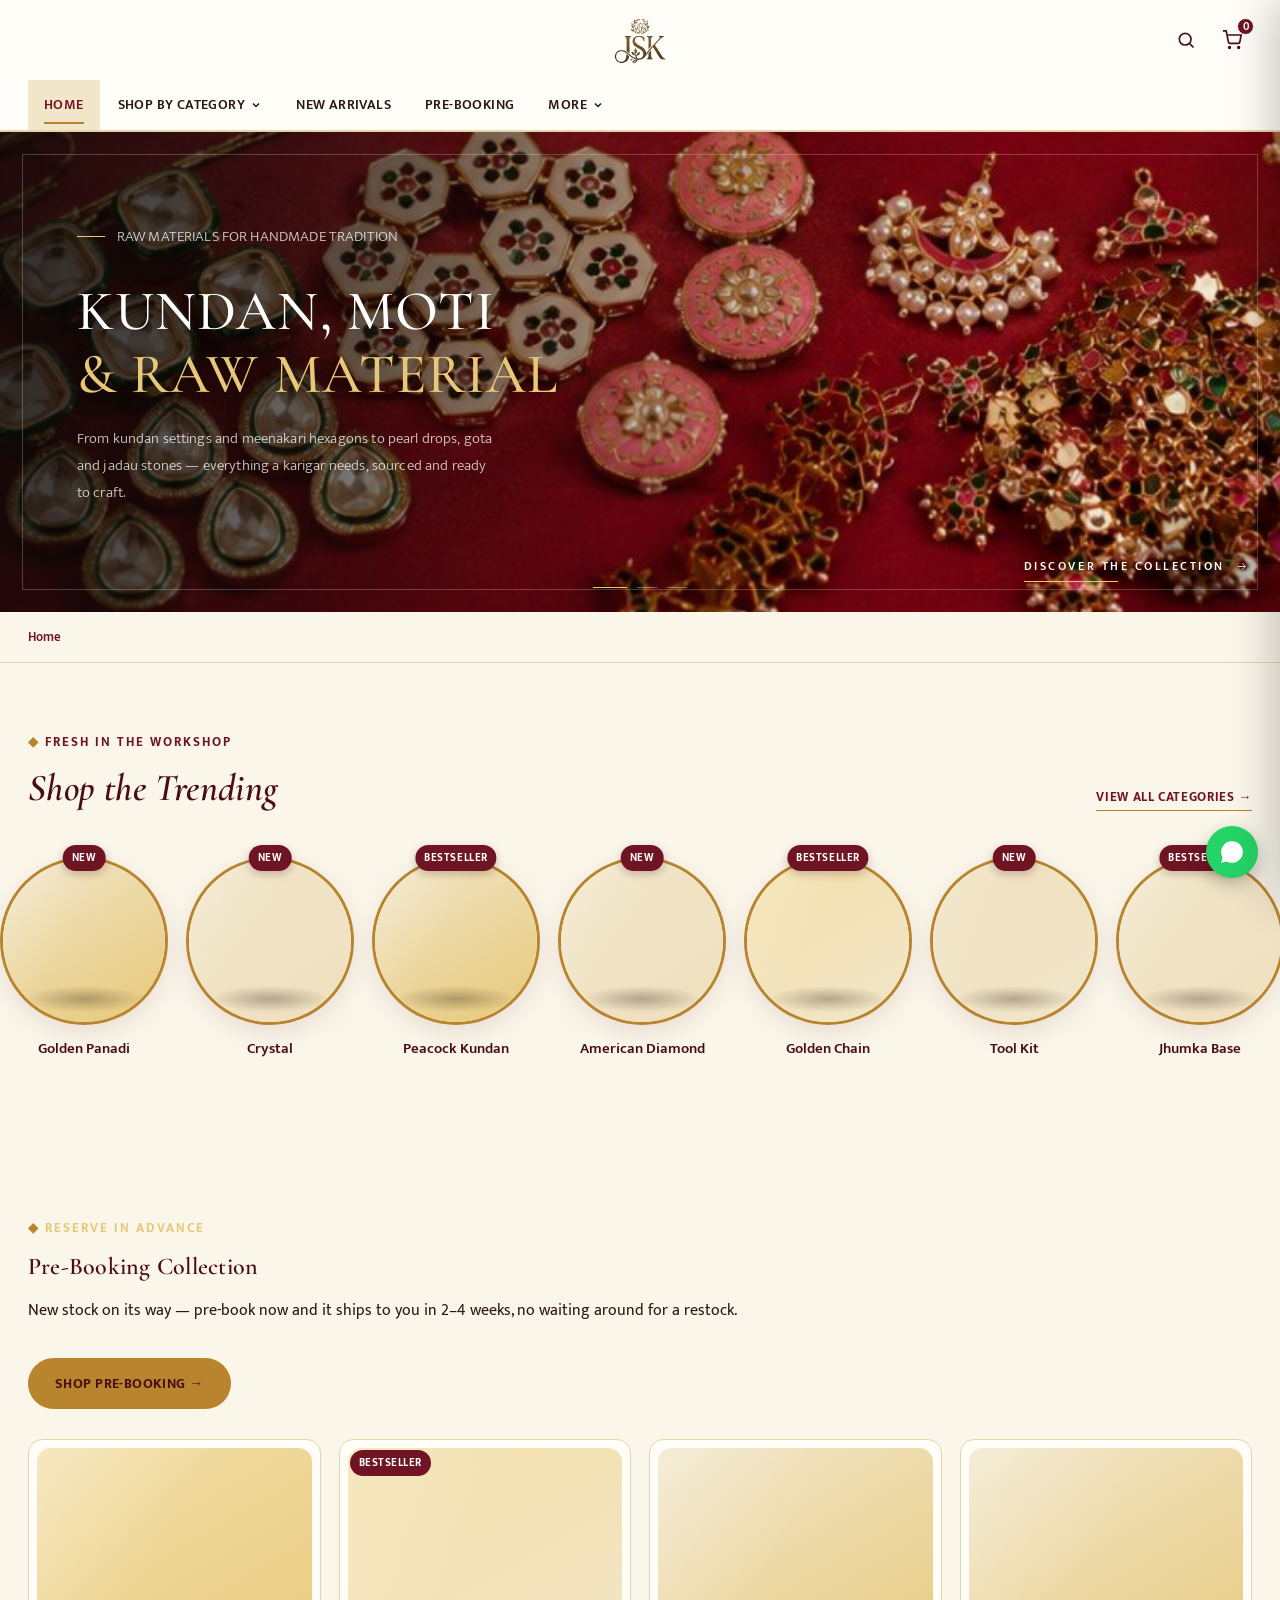
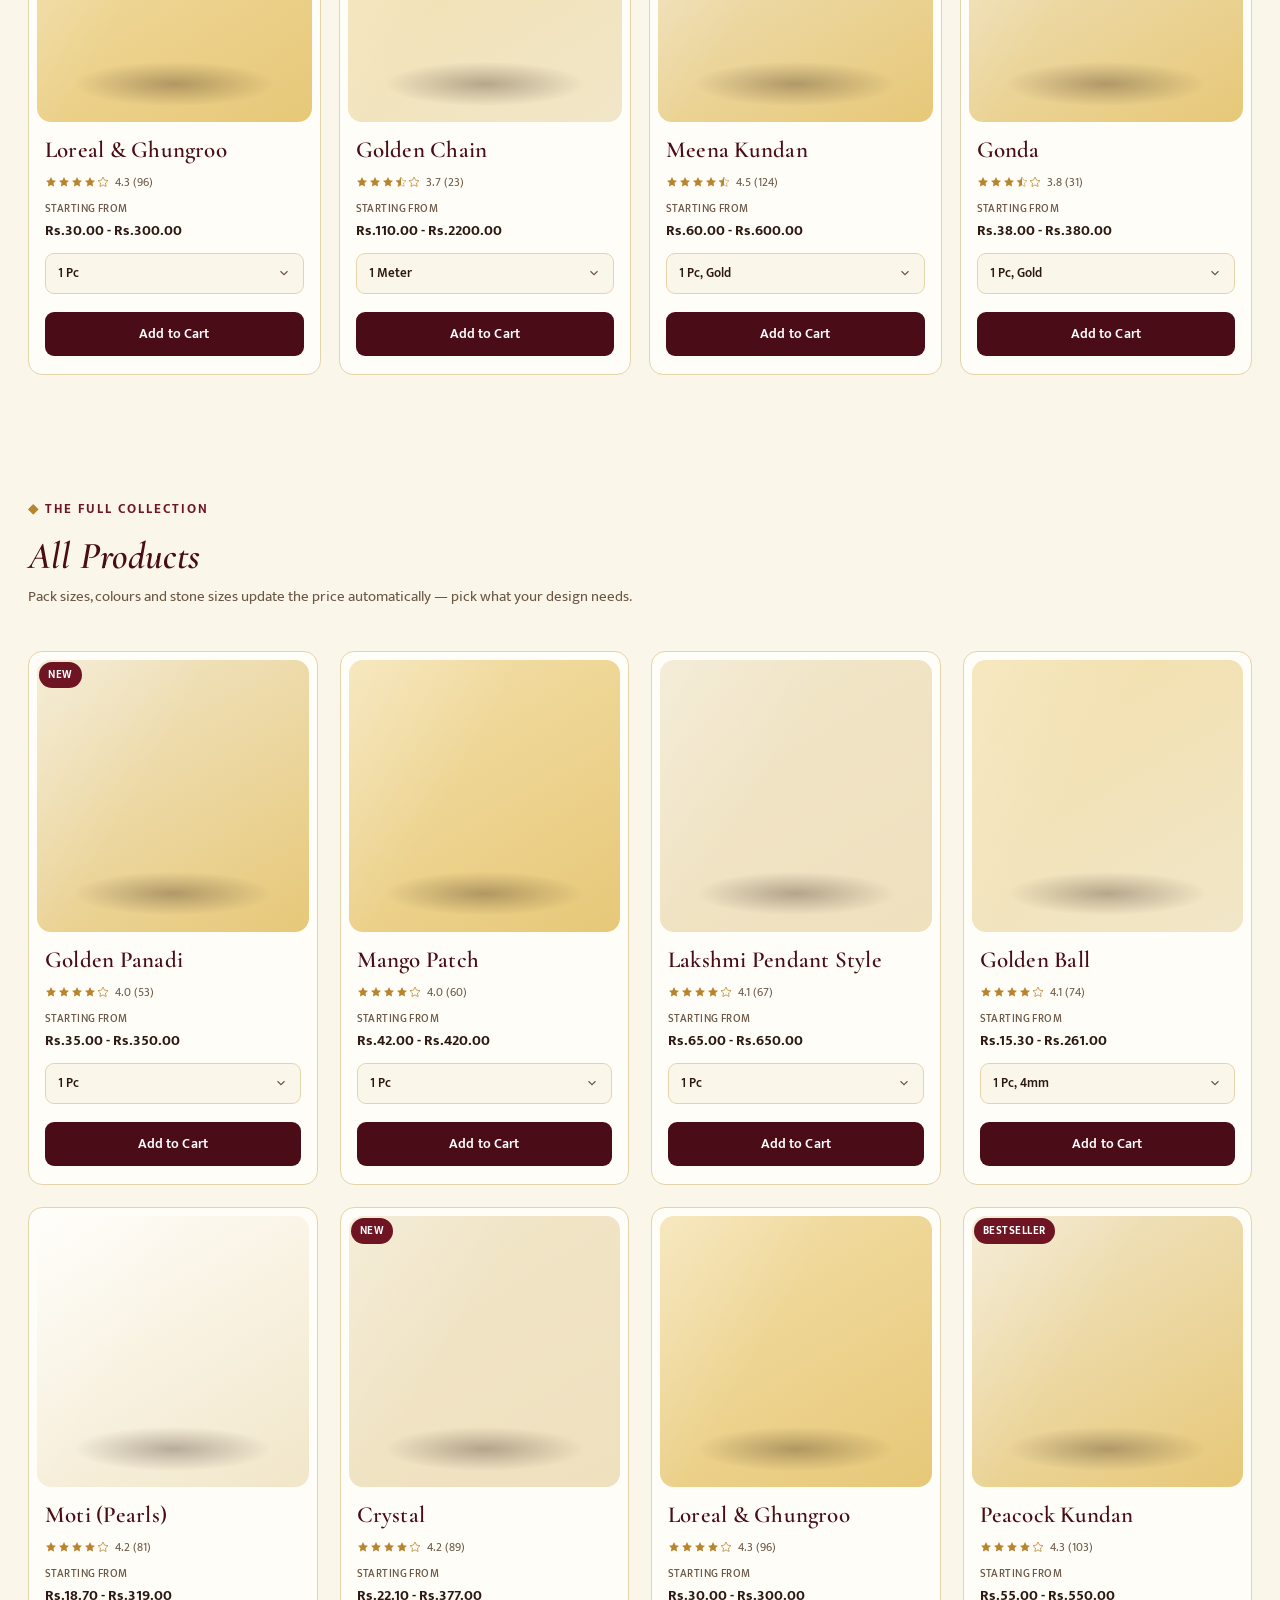
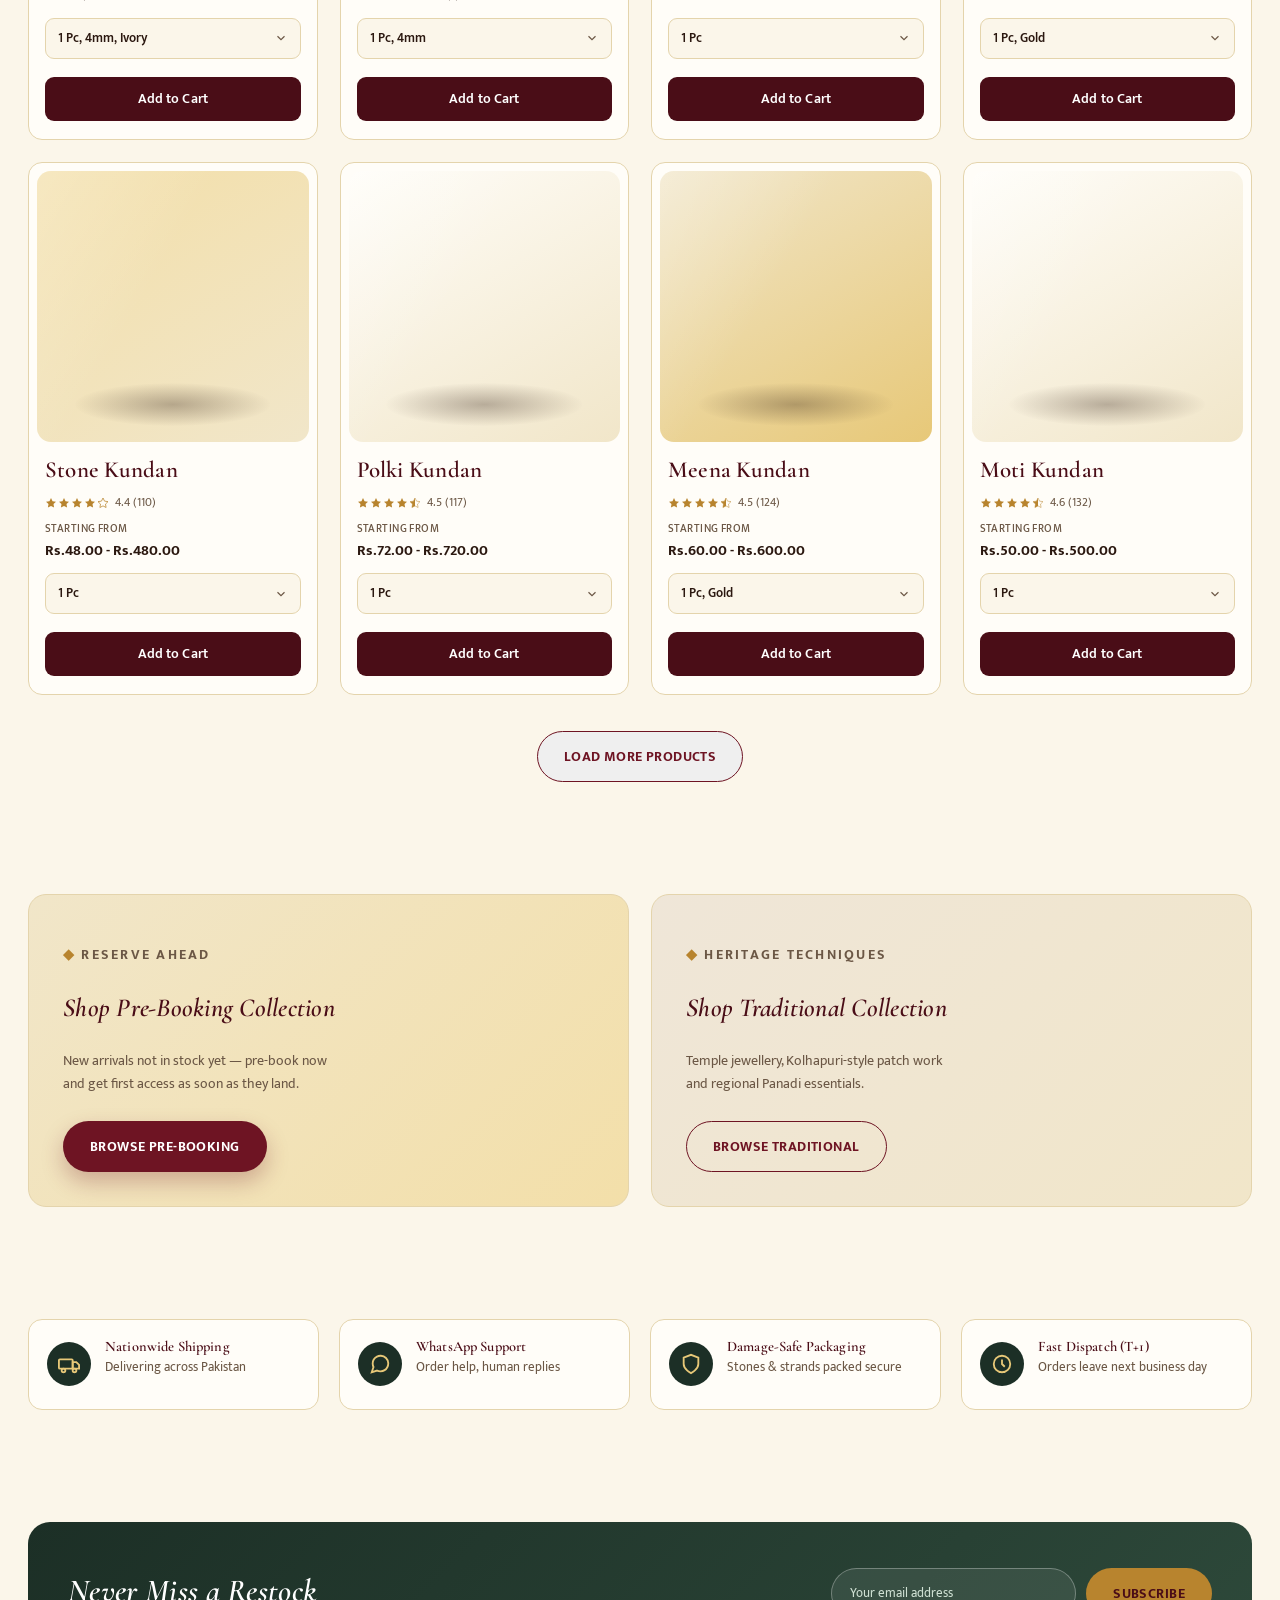
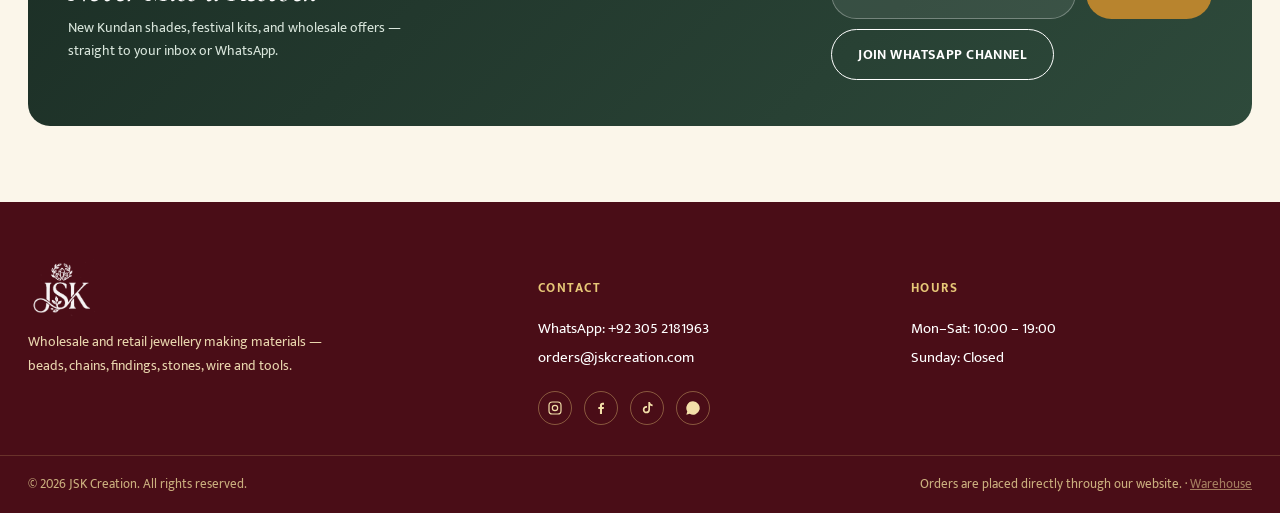
==== index.html @ ba9e596a "Add files via upload" ====
<!DOCTYPE html>
<html lang="en">
<head>
<meta charset="UTF-8">
<meta name="viewport" content="width=device-width, initial-scale=1.0">
<title>JSK Creation — Jewellery Making Raw Materials, Pakistan</title>
<link rel="icon" href="favicon.ico" sizes="any">
<link rel="icon" type="image/png" sizes="32x32" href="favicon-32x32.png">
<link rel="icon" type="image/png" sizes="16x16" href="favicon-16x16.png">
<link rel="apple-touch-icon" sizes="180x180" href="apple-touch-icon.png">
<link rel="icon" type="image/png" sizes="192x192" href="favicon-192.png">
<link rel="preconnect" href="https://fonts.googleapis.com">
<link href="https://fonts.googleapis.com/css2?family=Cormorant+Garamond:ital,wght@0,500;0,600;0,700;1,500&family=Mukta:wght@300;400;500;600;700&display=swap" rel="stylesheet">
<style>
/* ============ TOKENS ============ */
:root{
  --ivory:#FBF6EA;
  --ivory-deep:#F1E6C9;
  --paper:#FFFDF8;
  --maroon:#6E1423;
  --maroon-deep:#4A0D17;
  --maroon-soft:#8C2233;
  --gold:#B8842E;
  --gold-light:#E7C878;
  --gold-pale:#F3DFA9;
  --green:#2E4A3B;
  --green-deep:#1C2F26;
  --ink:#2B1810;
  --ink-soft:#6B5745;
  --line:#E4D4AC;
  --white:#FFFFFF;
  --shadow: 0 8px 24px rgba(74,13,23,0.10);
  --shadow-lg: 0 20px 50px rgba(74,13,23,0.18);
  --radius: 14px;
  --maxw: 1280px;
  --ease: cubic-bezier(.4,0,.2,1);
  --ease-out: cubic-bezier(.16,1,.3,1);
}
*{box-sizing:border-box;}
html{scroll-behavior:smooth;}
body{
  margin:0;
  background:var(--ivory);
  color:var(--ink);
  font-family:'Mukta',sans-serif;
  font-weight:400;
  -webkit-font-smoothing:antialiased;
}
h1,h2,h3,h4{
  font-family:'Cormorant Garamond',serif;
  font-weight:600;
  color:var(--maroon-deep);
  margin:0;
  letter-spacing:.01em;
}
a{color:inherit;text-decoration:none;}
button{font-family:inherit;cursor:pointer;}
img{max-width:100%;display:block;}
.wrap{max-width:var(--maxw);margin:0 auto;padding:0 28px;}
.eyebrow{
  font-family:'Mukta',sans-serif;
  font-size:12.5px;
  font-weight:700;
  letter-spacing:.16em;
  text-transform:uppercase;
  color:var(--maroon);
}
.eyebrow::before{content:"◆ ";color:var(--gold);}
:focus-visible{outline:2px solid var(--maroon);outline-offset:2px;}

/* ============ HEADER ============ */
header.site-header{
  background:var(--paper);
  border-bottom:1px solid var(--line);
  position:sticky;top:0;z-index:60;
  transition:box-shadow 0.45s ease;transition-timing-function:var(--ease);
}
header.site-header.is-scrolled{box-shadow:0 6px 22px rgba(74,13,23,.09);}
.header-row{
  display:grid;grid-template-columns:1fr auto 1fr;align-items:center;
  padding:14px 28px;gap:16px;
}
.header-row .left-slot{display:flex;align-items:center;gap:10px;}
.logo{
  display:flex;align-items:center;gap:10px;
  font-family:'Cormorant Garamond',serif;
  font-size:clamp(21px,3vw,28px);font-weight:700;color:var(--maroon-deep);
  min-width:0;justify-self:center;
}
.logo .logo-text{min-width:0;overflow:hidden;text-overflow:ellipsis;white-space:nowrap;}
.logo-mark{height:52px;width:auto;flex:none;display:block;}
.logo small{display:block;font-family:'Mukta',sans-serif;font-size:10.5px;letter-spacing:.14em;color:var(--ink-soft);font-weight:600;text-transform:uppercase;white-space:nowrap;}
.header-actions{display:flex;align-items:center;gap:6px;flex:none;justify-self:end;}
.icon-btn{
  background:none;border:none;color:var(--maroon-deep);
  display:flex;align-items:center;justify-content:center;
  width:40px;height:40px;border-radius:50%;position:relative;
  transition:background 0.25s;transition-timing-function:var(--ease);flex:none;
}
.icon-btn:hover{background:var(--ivory-deep);}
.icon-btn svg{width:20px;height:20px;}
.cart-count{
  position:absolute;top:-2px;right:-2px;background:var(--maroon);color:#fff;
  font-size:10.5px;font-weight:700;border-radius:50%;width:17px;height:17px;
  display:flex;align-items:center;justify-content:center;border:1.5px solid var(--paper);
}
.search-box{
  display:flex;align-items:center;gap:8px;background:var(--ivory-deep);
  border-radius:30px;padding:0;max-width:0;overflow:hidden;transition:max-width 0.5s ease, padding 0.5s ease;transition-timing-function:var(--ease);
}
.search-box.open{max-width:240px;padding:0 6px 0 16px;}
.search-box input{
  border:none;background:none;outline:none;padding:9px 0;font-family:'Mukta',sans-serif;
  font-size:14px;width:180px;color:var(--ink);
}
.search-box svg{width:16px;height:16px;color:var(--ink-soft);flex:none;}

/* animated hamburger icon */
.mobile-toggle{flex:none;}
.mobile-toggle .hbg{width:20px;height:14px;position:relative;display:block;}
.mobile-toggle .hbg span{
  position:absolute;left:0;width:100%;height:2px;background:currentColor;border-radius:2px;
  transition:transform 0.45s ease, opacity 0.35s ease, top 0.35s ease;transition-timing-function:var(--ease);
}
.mobile-toggle .hbg span:nth-child(1){top:0;}
.mobile-toggle .hbg span:nth-child(2){top:6px;}
.mobile-toggle .hbg span:nth-child(3){top:12px;}
.mobile-toggle.active .hbg span:nth-child(1){top:6px;transform:rotate(45deg);}
.mobile-toggle.active .hbg span:nth-child(2){opacity:0;}
.mobile-toggle.active .hbg span:nth-child(3){top:6px;transform:rotate(-135deg);}

/* mobile nav backdrop */
.nav-overlay{
  position:fixed;inset:0;background:rgba(43,24,16,.38);
  opacity:0;visibility:hidden;transition:opacity 0.45s ease, visibility 0.45s ease;transition-timing-function:var(--ease);z-index:74;
}
.nav-overlay.open{opacity:1;visibility:visible;}

/* ============ NAV / MEGA MENU ============ */
nav.main-nav{background:var(--paper);border-bottom:1px solid var(--line);}
.nav-row{display:flex;align-items:center;gap:2px;padding:0 28px;max-width:var(--maxw);margin:0 auto;position:relative;}
.nav-item{position:relative;}
.nav-link{
  display:flex;align-items:center;gap:5px;color:var(--ink);
  font-size:13.5px;font-weight:600;letter-spacing:.03em;text-transform:uppercase;
  padding:14px 16px;transition:color 0.25s, background 0.25s;transition-timing-function:var(--ease);
}
.nav-link:hover, .nav-link.active{color:var(--maroon);background:var(--ivory-deep);}
.nav-link svg{width:12px;height:12px;transition:transform 0.35s;transition-timing-function:var(--ease);}
.nav-item:hover .nav-link svg{transform:rotate(180deg);}
.mega-panel{
  position:absolute;left:0;top:100%;background:var(--paper);
  border:1px solid var(--line);border-top:3px solid var(--gold);
  box-shadow:var(--shadow-lg);border-radius:0 0 10px 10px;
  padding:26px 30px;display:none;gap:26px 34px;width:max-content;max-width:92vw;
  grid-template-columns:repeat(5, max-content);z-index:70;
}
.nav-item:hover .mega-panel, .nav-item:focus-within .mega-panel{display:grid;}
.mega-panel-more{grid-template-columns:1fr;width:220px;padding:16px;}
.mega-col h5{
  font-family:'Mukta',sans-serif;font-size:12px;font-weight:700;letter-spacing:.08em;
  text-transform:uppercase;color:var(--maroon);margin-bottom:10px;display:flex;align-items:center;gap:6px;
}
.mega-col h5 .ic{width:15px;height:15px;color:var(--gold);flex:none;}
.mega-col ul{list-style:none;margin:0;padding:0;}
.mega-col li a{
  display:block;padding:5px 0;font-size:13.5px;color:var(--ink-soft);
  border-bottom:1px dashed transparent;transition:color 0.25s;transition-timing-function:var(--ease);
}
.mega-col li a:hover{color:var(--maroon);border-color:var(--gold-light);}
.mega-view-all{grid-column:1/-1;border-top:1px dashed var(--line);padding-top:14px;margin-top:2px;text-align:center;}
.mega-view-all a{
  font-family:'Mukta',sans-serif;font-size:12.5px;font-weight:700;letter-spacing:.04em;
  text-transform:uppercase;color:var(--maroon);
}
.mega-view-all a:hover{color:var(--maroon-deep);}
.mobile-toggle{display:none;background:none;border:none;color:var(--maroon-deep);padding:12px;}
.mobile-toggle svg{width:22px;height:22px;}
.nav-link{position:relative;}
.nav-link::after{
  content:"";position:absolute;left:16px;right:16px;bottom:6px;height:2px;background:var(--gold);
  transform:scaleX(0);transform-origin:left;transition:transform 0.35s ease;transition-timing-function:var(--ease);
}
.nav-link:hover::after, .nav-link.active::after{transform:scaleX(1);}

/* ============ HERO / PROMO BANNER ============ */
.hero{position:relative;background:var(--paper);padding:0;}
.btn{
  display:inline-flex;align-items:center;gap:8px;padding:13px 26px;border-radius:40px;
  font-size:14px;font-weight:700;letter-spacing:.03em;text-transform:uppercase;
  border:1.5px solid transparent;transition:transform 0.25s, box-shadow 0.25s, background 0.25s, color 0.25s;transition-timing-function:var(--ease);
}
.btn:active{transform:scale(.97);}
.btn-primary{background:var(--maroon);color:#fff;box-shadow:0 10px 22px rgba(110,20,35,.28);}
.btn-primary:hover{background:var(--maroon-deep);box-shadow:0 12px 26px rgba(110,20,35,.36);}
.btn-outline{border-color:var(--maroon);color:var(--maroon);}
.btn-outline:hover{background:var(--maroon);color:#fff;}
.btn-gold{background:var(--gold);color:var(--maroon-deep);}
.btn-gold:hover{background:var(--gold-light);}
.btn[disabled]{opacity:.7;cursor:default;}

/* full-bleed promo banner slider (signature element) */
.hero-split{width:100%;}
.hero-slider{position:relative;width:100%;height:480px;overflow:hidden;}
.hero-slides{position:relative;width:100%;height:100%;}
.hero-slide{position:absolute;inset:0;opacity:0;pointer-events:none;transition:opacity 1.15s ease;transition-timing-function:var(--ease);}
.hero-slide.active{opacity:1;pointer-events:auto;}
.slide-art{position:relative;width:100%;height:100%;}

.promo-banner{position:relative;width:100%;height:100%;display:flex;align-items:center;overflow:hidden;background:var(--maroon-deep);}
.promo-photo{position:absolute;inset:0;width:100%;height:100%;object-fit:cover;object-position:center;z-index:0;
  transform:scale(1.045);transition:transform 7s linear;}
.hero-slide.active .promo-photo{transform:scale(1.11);}
.promo-scrim{position:absolute;inset:0;z-index:1;}
.promo-1 .promo-scrim,.promo-2 .promo-scrim,.promo-3 .promo-scrim,.promo-4 .promo-scrim,
.promo-5 .promo-scrim,.promo-6 .promo-scrim,.promo-7 .promo-scrim{
  background:
    radial-gradient(140px 110px at 94% 94%, rgba(0,0,0,.5) 0%, rgba(0,0,0,0) 72%),
    linear-gradient(100deg, rgba(12,9,8,.86) 0%, rgba(12,9,8,.62) 26%, rgba(12,9,8,.22) 52%, rgba(12,9,8,.02) 74%);
}

.promo-frame{
  position:absolute;inset:22px;border:1px solid rgba(255,255,255,.22);
  pointer-events:none;z-index:2;
}
.promo-content{position:relative;z-index:3;max-width:640px;padding:0 6vw;}
.promo-eyebrow{
  display:inline-flex;align-items:center;gap:12px;color:var(--gold-pale);
  font-size:12px;font-weight:600;letter-spacing:.28em;text-transform:uppercase;margin-bottom:20px;
}
.promo-eyebrow::before{content:"";width:28px;height:1px;background:var(--gold-light);display:inline-block;}
.promo-content h1{
  font-family:'Cormorant Garamond',serif;font-weight:500;text-transform:uppercase;letter-spacing:.02em;
  font-size:clamp(30px,4.6vw,56px);line-height:1.12;color:#fff;margin-bottom:20px;
  text-shadow:0 4px 24px rgba(0,0,0,.25);
}
.promo-content h1 span{color:var(--gold-light);}
.promo-content p{font-size:15px;font-weight:300;line-height:1.8;color:rgba(255,255,255,.78);max-width:420px;margin-bottom:30px;letter-spacing:.01em;}
.promo-cta{
  position:absolute;right:32px;bottom:32px;z-index:5;
  display:inline-flex;align-items:center;gap:10px;color:#fff;background:none;border:none;
  padding:4px 0;font-size:11.5px;font-weight:600;letter-spacing:.22em;text-transform:uppercase;
  text-shadow:0 2px 10px rgba(0,0,0,.55);
  transition:gap 0.3s var(--ease),color 0.3s var(--ease);
}
.promo-cta::after{content:"";position:absolute;left:0;right:0;bottom:-2px;height:1px;background:var(--gold-light);
  transform:scaleX(.42);transform-origin:left;transition:transform 0.4s var(--ease);}
.promo-cta svg{width:13px;height:13px;transition:transform 0.3s var(--ease);}
.promo-cta:hover{color:var(--gold-light);gap:14px;}
.promo-cta:hover::after{transform:scaleX(1);}

.slide-arrow{
  position:absolute;top:50%;transform:translateY(-50%);width:42px;height:42px;border-radius:50%;
  background:rgba(255,255,255,.14);border:1px solid rgba(255,255,255,.5);display:flex;align-items:center;justify-content:center;
  color:#fff;opacity:0;transition:opacity 0.35s, background 0.25s;transition-timing-function:var(--ease);z-index:6;backdrop-filter:blur(3px);
}
.slide-arrow svg{width:18px;height:18px;}
.slide-arrow:hover{background:rgba(255,255,255,.28);}
.hero-slider:hover .slide-arrow{opacity:1;}
.slide-arrow.prev{left:20px;}
.slide-arrow.next{right:20px;}
.slide-dots{position:absolute;bottom:24px;left:50%;transform:translateX(-50%);display:flex;gap:10px;z-index:6;}
.slide-dot{width:20px;height:1.5px;border-radius:0;border:none;background:rgba(255,255,255,.38);cursor:pointer;transition:all 0.45s;transition-timing-function:var(--ease);padding:0;}
.slide-dot.active{background:var(--gold-light);width:34px;}
.breadcrumb-row{padding:14px 0;font-size:13px;color:var(--ink-soft);border-bottom:1px solid var(--line);}
.breadcrumb-row .wrap{padding:0 28px;}
.breadcrumb-row a{color:var(--maroon);font-weight:600;}
@media (max-width:1080px){
}
@media (max-width:860px){
  .hero-slider{height:380px;}
  .promo-content p{display:none;}
}
@media (max-width:720px){
  .hero-slider{height:320px;}
  .promo-banner{flex-direction:column;align-items:stretch;justify-content:flex-end;padding-bottom:22px;}
  .promo-content{padding:0 20px;max-width:100%;width:100%;position:relative;}
  .promo-content h1{font-size:clamp(22px,7.2vw,30px);margin-bottom:8px;text-shadow:0 3px 14px rgba(0,0,0,.65),0 1px 3px rgba(0,0,0,.5);}
  .promo-content p{display:none;}
  .promo-eyebrow{margin-bottom:8px;font-size:10px;letter-spacing:.22em;gap:9px;text-shadow:0 2px 10px rgba(0,0,0,.7);}
  .promo-eyebrow::before{width:18px;}
  .promo-cta{position:static;align-self:flex-end;margin:16px 20px 0 0;padding:4px 0;font-size:10px;letter-spacing:.16em;gap:8px;text-shadow:0 2px 10px rgba(0,0,0,.7);}
  .promo-cta svg{width:11px;height:11px;}
  .promo-frame{display:none;}
  .hero-slide[data-slide="2"] .promo-photo{object-position:28% center;}
  /* wide banner photos crop hard on narrow screens; a lighter fade (backed by
     text-shadow above, same idea as the desktop vignette) keeps more of the
     photo visible while still keeping the text and button fully readable */
  .promo-scrim{
    background:
      radial-gradient(280px 200px at 15% 100%, rgba(0,0,0,.55) 0%, rgba(0,0,0,0) 75%),
      linear-gradient(180deg, rgba(12,9,8,0) 0%, rgba(12,9,8,.02) 34%, rgba(12,9,8,.12) 48%, rgba(12,9,8,.38) 60%, rgba(12,9,8,.62) 72%, rgba(12,9,8,.80) 86%, rgba(12,9,8,.86) 100%) !important;
  }
}
@media (max-width:480px){
  .hero-slider{height:280px;}
}

/* ============ SECTION SHARED ============ */
section{padding:56px 0;}
.section-head{display:flex;justify-content:space-between;align-items:flex-end;margin-bottom:28px;gap:20px;flex-wrap:wrap;}
.section-head h2{font-size:clamp(26px,3vw,38px);font-style:italic;}
.section-head p.sub{color:var(--ink-soft);margin-top:6px;font-size:14.5px;}
.link-more{font-size:13px;font-weight:700;letter-spacing:.05em;text-transform:uppercase;color:var(--maroon);border-bottom:1.5px solid var(--gold);padding-bottom:2px;white-space:nowrap;}
.link-more:hover{color:var(--maroon-deep);}

/* ============ TRENDING SCROLL ============ */
.trending-scroll{
  display:flex;gap:18px;overflow-x:auto;scroll-snap-type:x mandatory;
  margin:0 -28px;width:calc(100% + 56px);padding:6px 20px 18px;
}
.trending-scroll::-webkit-scrollbar{height:6px;}
.trending-scroll::-webkit-scrollbar-thumb{background:var(--gold-light);border-radius:6px;}
.trend-tile{
  flex:none;width:168px;scroll-snap-align:start;text-align:center;cursor:pointer;
  position:relative;padding-top:12px;
}
.trend-tile .art{
  width:168px;height:168px;border-radius:50%;position:relative;overflow:hidden;
  border:3px solid var(--gold);box-shadow:var(--shadow);transition:transform 0.35s, box-shadow 0.35s;transition-timing-function:var(--ease);
}
.trend-tile:hover .art{transform:translateY(-6px);box-shadow:var(--shadow-lg);}
.trend-tile p{margin-top:12px;font-weight:600;font-size:14.5px;color:var(--maroon-deep);}
.trend-tile .badge-tag{
  position:absolute;top:0;left:50%;transform:translateX(-50%);white-space:nowrap;
  box-shadow:0 3px 8px rgba(74,13,23,.25);
}

/* ============ PRODUCT ART (reusable swatches) ============ */
.product-art{
  aspect-ratio:1/1;border-radius:var(--radius);position:relative;overflow:hidden;
  background:linear-gradient(150deg, var(--base1), var(--base2));
}
.trend-tile .art{background:linear-gradient(150deg, var(--base1), var(--base2));}
[data-art="cluster"]{
  background-image:
    radial-gradient(circle at 32% 32%, var(--c1) 0 15%, transparent 16%),
    radial-gradient(circle at 32% 32%, var(--gold) 0 19%, transparent 20%),
    radial-gradient(circle at 68% 26%, var(--c2) 0 11%, transparent 12%),
    radial-gradient(circle at 68% 26%, var(--gold) 0 14.5%, transparent 15.5%),
    radial-gradient(circle at 54% 60%, var(--c1) 0 18%, transparent 19%),
    radial-gradient(circle at 54% 60%, var(--gold) 0 22.5%, transparent 23.5%),
    radial-gradient(circle at 78% 68%, var(--c2) 0 9%, transparent 10%),
    radial-gradient(circle at 78% 68%, var(--gold) 0 12%, transparent 13%),
    radial-gradient(circle at 22% 76%, var(--c2) 0 8%, transparent 9%),
    radial-gradient(circle at 22% 76%, var(--gold) 0 10.5%, transparent 11.5%),
    linear-gradient(150deg, var(--base1), var(--base2));
}
[data-art="strand"]{
  background-image:
    radial-gradient(circle at 15% 50%, var(--c1) 0 8%, transparent 9%),
    radial-gradient(circle at 15% 50%, var(--gold) 0 10.5%, transparent 11.5%),
    radial-gradient(circle at 35% 38%, var(--c2) 0 8%, transparent 9%),
    radial-gradient(circle at 35% 38%, var(--gold) 0 10.5%, transparent 11.5%),
    radial-gradient(circle at 55% 58%, var(--c1) 0 8%, transparent 9%),
    radial-gradient(circle at 55% 58%, var(--gold) 0 10.5%, transparent 11.5%),
    radial-gradient(circle at 75% 40%, var(--c2) 0 8%, transparent 9%),
    radial-gradient(circle at 75% 40%, var(--gold) 0 10.5%, transparent 11.5%),
    radial-gradient(circle at 90% 58%, var(--c1) 0 7%, transparent 8%),
    radial-gradient(circle at 90% 58%, var(--gold) 0 9.5%, transparent 10.5%),
    linear-gradient(150deg, var(--base1), var(--base2));
}
[data-art="flat"]{
  background-image:
    radial-gradient(circle at 50% 46%, var(--c1) 0 30%, transparent 31%),
    radial-gradient(circle at 50% 46%, var(--gold) 0 34%, transparent 35%),
    radial-gradient(circle at 50% 46%, transparent 0 21%, var(--c2) 22% 24%, transparent 25%),
    linear-gradient(150deg, var(--base1), var(--base2));
}
.product-art::before{
  content:"";position:absolute;left:50%;bottom:6%;width:72%;height:16%;
  background:radial-gradient(ellipse at center, rgba(43,24,16,.30), transparent 72%);
  transform:translateX(-50%);border-radius:50%;z-index:0;
}
.product-art::after{
  content:"";position:absolute;inset:0;
  background:linear-gradient(120deg, rgba(255,255,255,.28), transparent 42%);
}
.badge-tag{
  position:absolute;top:10px;left:10px;background:var(--maroon);color:#fff;
  font-size:10.5px;font-weight:700;letter-spacing:.05em;text-transform:uppercase;
  padding:4px 9px;border-radius:20px;z-index:2;
}

/* ---- redesigned card media / actions ---- */
.card .card-media{position:relative;padding:8px;}
.media-actions{
  position:absolute;top:24px;right:24px;display:flex;flex-direction:column;gap:8px;
  opacity:0;transform:translateX(8px);transition:opacity 0.35s, transform 0.35s;transition-timing-function:var(--ease);z-index:4;
}
.card:hover .media-actions{opacity:1;transform:translateX(0);}
.media-btn{
  width:34px;height:34px;border-radius:50%;background:#fff;border:1px solid var(--line);
  display:flex;align-items:center;justify-content:center;box-shadow:var(--shadow);color:var(--maroon-deep);
  transition:background 0.25s, color 0.25s, transform 0.25s;transition-timing-function:var(--ease);
}
.media-btn:hover{transform:scale(1.07);}
.media-btn.wishlisted{background:var(--maroon);color:#fff;border-color:var(--maroon);}
.media-btn svg{width:16px;height:16px;}
.quick-view-btn{
  position:absolute;left:50%;bottom:22px;transform:translate(-50%,10px);opacity:0;
  background:var(--maroon-deep);color:#fff;padding:9px 20px;border-radius:30px;font-size:11.5px;font-weight:700;
  letter-spacing:.05em;text-transform:uppercase;transition:opacity 0.35s, transform 0.35s;transition-timing-function:var(--ease);z-index:4;white-space:nowrap;
  display:flex;align-items:center;gap:6px;border:none;outline:none;
}
.quick-view-btn svg{width:13px;height:13px;}
.card:hover .quick-view-btn{opacity:1;transform:translate(-50%,0);}
.rating-row{display:flex;align-items:center;gap:6px;font-size:11.5px;color:var(--ink-soft);}
.stars{display:flex;gap:1px;color:var(--gold);}
.stars svg{width:12px;height:12px;}
.card-name.clickable{cursor:pointer;transition:color 0.25s;transition-timing-function:var(--ease);}
.card-name.clickable:hover{color:var(--maroon);}

/* ============ SEASONAL BANNER ============ */
.seasonal{background:linear-gradient(120deg, var(--maroon-deep), var(--maroon) 60%, var(--maroon-soft));color:var(--ivory);}
.seasonal .banner-inner{
  display:flex;justify-content:space-between;align-items:center;gap:24px;flex-wrap:wrap;
  padding:38px 40px;border-radius:20px;
  background:radial-gradient(circle at 90% 10%, rgba(230,190,100,.18), transparent 55%);
  border:1px solid rgba(231,200,120,.3);
}
.seasonal h2{color:#fff;font-size:clamp(24px,3vw,36px);font-style:italic;}
.seasonal p{color:var(--gold-pale);margin-top:8px;max-width:420px;line-height:1.6;font-size:14.5px;}
.seasonal-grid{display:grid;grid-template-columns:repeat(4,1fr);gap:18px;margin-top:30px;}

/* ============ PRODUCT GRID / CARDS ============ */
.product-grid{display:grid;grid-template-columns:repeat(4,1fr);gap:22px;}
.card{
  background:var(--paper);border:1px solid var(--line);border-radius:var(--radius);
  overflow:hidden;display:flex;flex-direction:column;transition:box-shadow 0.35s, transform 0.35s;transition-timing-function:var(--ease);
  position:relative;
}
.card:hover{box-shadow:var(--shadow-lg);transform:translateY(-3px);}
.card-body{padding:6px 16px 18px;display:flex;flex-direction:column;gap:8px;flex:1;}
.card-name{font-family:'Cormorant Garamond',serif;font-size:23px;font-weight:600;color:var(--maroon-deep);line-height:1.25;min-height:auto;}
.card-price{font-size:15px;font-weight:700;color:var(--ink);}
.card-price .from{font-size:11px;color:var(--ink-soft);font-weight:500;text-transform:uppercase;letter-spacing:.04em;display:block;}
.variant-control{margin-top:2px;}
.variant-summary{
  width:100%;display:flex;align-items:center;justify-content:space-between;gap:8px;
  padding:9px 12px;border:1.3px solid var(--line);border-radius:9px;background:var(--ivory);
  font-family:'Mukta',sans-serif;font-size:12.5px;font-weight:600;color:var(--ink);
  cursor:pointer;transition:border-color 0.25s, background 0.25s;transition-timing-function:var(--ease);text-align:left;
}
.variant-summary:hover{border-color:var(--gold);}
.variant-summary .chev{width:14px;height:14px;color:var(--ink-soft);flex:none;transition:transform 0.35s;transition-timing-function:var(--ease);}
.variant-summary.open{border-color:var(--maroon);background:var(--paper);}
.variant-summary.open .chev{transform:rotate(180deg);}
.vsummary-text{overflow:hidden;text-overflow:ellipsis;white-space:nowrap;}
.variant-panel{
  display:none;flex-direction:column;gap:10px;
  padding:12px 12px 2px;margin-top:6px;border-top:1px dashed var(--line);
}
.variant-panel.open{display:flex;animation:panelIn .18s var(--ease-out);}
@keyframes panelIn{from{opacity:0;transform:translateY(-4px);}to{opacity:1;transform:translateY(0);}}
.variant-group label{font-size:10px;text-transform:uppercase;letter-spacing:.07em;color:var(--ink-soft);font-weight:700;display:block;margin-bottom:6px;}
.chip-row{display:flex;flex-wrap:wrap;gap:6px;}
.chip{
  padding:6px 12px;border-radius:20px;border:1.3px solid var(--line);background:var(--paper);
  font-family:'Mukta',sans-serif;font-size:11.5px;font-weight:600;color:var(--ink);cursor:pointer;
  display:inline-flex;align-items:center;gap:5px;transition:all 0.25s;transition-timing-function:var(--ease);white-space:nowrap;
  max-width:104px;overflow:hidden;text-overflow:ellipsis;
}
.chip:hover{border-color:var(--gold);}
.chip.active{background:var(--maroon-deep);border-color:var(--maroon-deep);color:#fff;}
.chip .dot{width:9px;height:9px;border-radius:50%;flex:none;box-shadow:0 0 0 1px rgba(0,0,0,.15);}
.chip-more{
  padding:6px 11px;border-radius:20px;border:1.3px dashed var(--line);background:none;
  font-family:'Mukta',sans-serif;font-size:11.5px;font-weight:700;color:var(--ink-soft);cursor:pointer;
}
.chip-more:hover{border-color:var(--gold);color:var(--maroon);}
.add-btn{
  margin-top:10px;width:100%;padding:11px;border-radius:9px;border:none;
  background:var(--maroon-deep);color:#fff;font-weight:600;font-size:13.5px;letter-spacing:.01em;
  display:flex;align-items:center;justify-content:center;gap:8px;transition:background 0.25s, transform 0.2s;transition-timing-function:var(--ease);
}
.add-btn:hover{background:var(--maroon);}
.add-btn:active{transform:scale(.98);}
.add-btn .spinner{width:15px;height:15px;border:2px solid rgba(255,255,255,.4);border-top-color:#fff;border-radius:50%;animation:spin2 .7s linear infinite;display:none;}
.add-btn.loading .spinner{display:inline-block;}
.add-btn.loading .lbl{display:none;}
.add-btn .lbl{display:inline;}
@keyframes spin2{to{transform:rotate(360deg);}}

.load-more-wrap{text-align:center;margin-top:36px;}

/* secondary banners */
.dual-banners{display:grid;grid-template-columns:1fr 1fr;gap:22px;}
.dual-banner{
  border-radius:18px;padding:34px;min-height:190px;display:flex;flex-direction:column;justify-content:center;gap:12px;position:relative;overflow:hidden;
  border:1px solid var(--line);
}
.dual-banner.b1{background:linear-gradient(135deg, var(--ivory-deep), var(--gold-pale));}
.dual-banner.b2{background:linear-gradient(135deg, #EFE6D8, var(--ivory-deep));}
.dual-banner h3{font-size:26px;font-style:italic;}
.dual-banner p{color:var(--ink-soft);font-size:14px;max-width:280px;}

/* discovery tiles */
.discover-grid{display:grid;grid-template-columns:repeat(6,1fr);gap:16px;}
.discover-tile{
  background:var(--paper);border:1px solid var(--line);border-radius:14px;padding:0 0 16px;
  text-align:center;transition:transform 0.25s, box-shadow 0.25s, border-color 0.25s;transition-timing-function:var(--ease);overflow:hidden;
}
.discover-tile:hover{transform:translateY(-4px);box-shadow:var(--shadow);border-color:var(--gold);}
.discover-tile .tile-art{border-radius:0;aspect-ratio:4/3;margin-bottom:14px;}
.discover-tile .ic-wrap{
  width:48px;height:48px;border-radius:50%;margin:-38px auto 12px;position:relative;z-index:2;
  background:var(--paper);border:2px solid var(--gold);
  display:flex;align-items:center;justify-content:center;box-shadow:var(--shadow);
}
.discover-tile .ic-wrap svg{width:22px;height:22px;color:var(--maroon-deep);}
.discover-tile p{font-weight:600;font-size:13.5px;color:var(--maroon-deep);}

/* trust badges */
.trust-row{display:grid;grid-template-columns:repeat(4,1fr);gap:20px;}
.trust-item{display:flex;align-items:center;gap:14px;padding:18px;background:var(--paper);border:1px solid var(--line);border-radius:14px;}
.trust-item .ic{
  width:44px;height:44px;border-radius:50%;background:var(--green-deep);display:flex;align-items:center;justify-content:center;flex:none;
}
.trust-item .ic svg{width:22px;height:22px;color:var(--gold-light);}
.trust-item h4{font-size:14.5px;color:var(--maroon-deep);}
.trust-item p{font-size:12.5px;color:var(--ink-soft);margin-top:2px;}

/* newsletter */
.newsletter{
  background:linear-gradient(135deg, var(--green-deep), var(--green));
  border-radius:22px;padding:46px 40px;display:flex;justify-content:space-between;align-items:center;gap:24px;flex-wrap:wrap;color:#fff;
}
.newsletter h2{color:#fff;font-style:italic;font-size:clamp(22px,3vw,32px);}
.newsletter p{color:#D9E6DC;font-size:14px;margin-top:6px;max-width:380px;}
.newsletter-form{display:flex;gap:10px;flex-wrap:wrap;}
.newsletter-form input{
  padding:13px 18px;border-radius:30px;border:1px solid rgba(255,255,255,.3);background:rgba(255,255,255,.08);
  color:#fff;font-family:'Mukta',sans-serif;min-width:230px;
}
.newsletter-form input::placeholder{color:#cfe0d3;}

/* ============ FOOTER ============ */
footer{background:var(--maroon-deep);color:var(--gold-pale);margin-top:20px;}
.footer-grid{
  display:grid;grid-template-columns:1.4fr 1fr 1fr;gap:32px;padding:56px 28px 30px;max-width:var(--maxw);margin:0 auto;
}
.footer-grid h5{color:var(--gold-light);font-family:'Mukta',sans-serif;font-size:12.5px;font-weight:700;letter-spacing:.12em;text-transform:uppercase;margin-bottom:16px;}
.footer-grid ul{list-style:none;margin:0;padding:0;display:flex;flex-direction:column;gap:9px;}
.footer-grid ul a{font-size:13.5px;color:var(--gold-pale);opacity:.9;transition:opacity 0.25s;transition-timing-function:var(--ease);}
.footer-grid ul a:hover{opacity:1;text-decoration:underline;}
.footer-brand .logo{color:#fff;justify-self:start;}
.footer-brand .logo-mark{height:58px;filter:brightness(0) invert(1) opacity(.95);}
.footer-brand p{font-size:14px;line-height:1.75;color:#E9D6AE;margin:14px 0 0;max-width:320px;}
.footer-contact p, .footer-hours p{font-size:14.5px;line-height:2;color:#fff;margin:0;}
.footer-social{display:flex;gap:12px;margin-top:18px;}
.footer-social a{
  width:34px;height:34px;border-radius:50%;border:1px solid rgba(231,200,120,.4);
  display:flex;align-items:center;justify-content:center;transition:background 0.25s;transition-timing-function:var(--ease);
}
.footer-social a:hover{background:rgba(231,200,120,.15);}
.footer-social svg{width:16px;height:16px;}
.footer-bottom{
  border-top:1px solid rgba(231,200,120,.2);padding:18px 28px;display:flex;justify-content:space-between;
  max-width:var(--maxw);margin:0 auto;font-size:12.5px;color:#CBAF7E;flex-wrap:wrap;gap:10px;
}
.footer-bottom a{color:#CBAF7E;text-decoration:underline;}
.wa-float{
  position:fixed;right:22px;bottom:22px;width:52px;height:52px;border-radius:50%;
  background:#25D366;color:#fff;display:flex;align-items:center;justify-content:center;
  box-shadow:0 6px 18px rgba(0,0,0,.25);z-index:60;transition:transform .2s var(--ease);
}
.wa-float:hover{transform:scale(1.08);}
.wa-float svg{width:26px;height:26px;}
@media (max-width:640px){
  .wa-float{right:16px;bottom:16px;width:46px;height:46px;}
  .wa-float svg{width:22px;height:22px;}
}
.foot-admin-link{color:#8C7A56;opacity:.7;transition:opacity .25s ease;}
.foot-admin-link:hover{opacity:1;color:#CBAF7E;}

/* ============ CART DRAWER ============ */
.overlay{
  position:fixed;inset:0;background:rgba(43,24,16,.45);opacity:0;pointer-events:none;transition:opacity 0.45s;transition-timing-function:var(--ease);z-index:190;
}
.overlay.open{opacity:1;pointer-events:auto;}
.cart-drawer{
  position:fixed;top:0;right:0;height:100%;width:400px;max-width:92vw;background:var(--paper);
  z-index:195;transform:translateX(100%);transition:transform 0.55s ease;transition-timing-function:var(--ease);display:flex;flex-direction:column;box-shadow:-10px 0 40px rgba(0,0,0,.2);
}
.cart-drawer.open{transform:translateX(0);}
.cart-head{display:flex;justify-content:space-between;align-items:center;padding:20px 22px;border-bottom:1px solid var(--line);}
.cart-head h3{font-size:22px;font-style:italic;}
.cart-close{background:none;border:none;color:var(--ink);padding:6px;}
.cart-close svg{width:20px;height:20px;}
.cart-items{flex:1;overflow-y:auto;padding:14px 22px;display:flex;flex-direction:column;gap:16px;}
.cart-empty{text-align:center;color:var(--ink-soft);padding:60px 20px;font-size:14px;}
.cart-line{display:flex;gap:12px;padding-bottom:14px;border-bottom:1px dashed var(--line);}
.cart-line .thumb{width:64px;height:64px;border-radius:10px;flex:none;}
.cart-line .info{flex:1;}
.cart-line .info h6{font-family:'Cormorant Garamond',serif;font-size:16px;color:var(--maroon-deep);font-weight:600;}
.cart-line .info .meta{font-size:11.5px;color:var(--ink-soft);margin:3px 0 8px;}
.qty-ctrl{display:flex;align-items:center;gap:10px;}
.qty-ctrl button{width:24px;height:24px;border-radius:50%;border:1px solid var(--line);background:var(--ivory);font-weight:700;display:flex;align-items:center;justify-content:center;font-size:14px;color:var(--maroon);}
.qty-ctrl span{font-size:13.5px;font-weight:600;min-width:16px;text-align:center;}
.line-price{font-weight:700;font-size:13.5px;color:var(--ink);white-space:nowrap;}
.line-remove{background:none;border:none;color:var(--maroon);opacity:.6;padding:4px;}
.line-remove:hover{opacity:1;}
.line-remove svg{width:15px;height:15px;}
.cart-foot{border-top:1px solid var(--line);padding:20px 22px;background:var(--ivory);}
.cart-subtotal{display:flex;justify-content:space-between;font-size:15px;font-weight:700;margin-bottom:14px;}
.cart-foot .btn{width:100%;justify-content:center;margin-bottom:8px;}
.cart-note{font-size:11.5px;color:var(--ink-soft);text-align:center;margin-top:6px;}

/* ============ CHECKOUT — FULL PAGE ============ */
.checkout-page{
  position:fixed;inset:0;z-index:210;background:var(--paper);
  opacity:0;pointer-events:none;transform:translateY(18px);
  transition:opacity 0.5s ease, transform 0.5s ease;transition-timing-function:var(--ease);
  overflow-y:auto;-webkit-overflow-scrolling:touch;
}
.checkout-page.open{opacity:1;pointer-events:auto;transform:translateY(0);}
.checkout-card{max-width:var(--maxw);margin:0 auto;padding:40px 28px 80px;}
.checkout-title{font-size:34px;font-style:italic;color:var(--maroon-deep);margin-bottom:28px;}
.checkout-grid{display:grid;grid-template-columns:1.3fr 1fr;gap:48px;align-items:start;}
.checkout-input{width:100%;padding:12px 14px;border-radius:8px;border:1.5px solid var(--line);font-family:'Mukta',sans-serif;font-size:14.5px;background:var(--paper);}
.checkout-input:focus{outline:none;border-color:var(--maroon);}
.checkout-summary{background:var(--ivory);border:1px solid var(--line);border-radius:14px;padding:24px;position:sticky;top:96px;}
.checkout-summary h3{font-size:18px;font-style:italic;color:var(--maroon-deep);margin-bottom:16px;}
.checkout-summary-items{display:flex;flex-direction:column;gap:12px;max-height:340px;overflow-y:auto;}
.checkout-line{display:flex;gap:10px;align-items:center;}
.checkout-line .thumb{width:48px;height:48px;border-radius:8px;flex:none;}
.checkout-line .info{flex:1;font-size:12.5px;}
.checkout-line .info h6{font-family:'Cormorant Garamond',serif;font-size:14.5px;color:var(--maroon-deep);font-weight:600;}
.checkout-line .info .meta{color:var(--ink-soft);font-size:11px;}
.checkout-line .price{font-size:12.5px;font-weight:700;white-space:nowrap;}
@media (max-width:860px){
  .checkout-grid{grid-template-columns:1fr;}
  .checkout-summary{position:static;}
}

/* ============ PRODUCT DETAIL — FULL PAGE ============ */
.pdp-page{
  position:fixed;inset:0;z-index:160;background:var(--paper);
  opacity:0;pointer-events:none;transform:translateY(18px);
  transition:opacity 0.5s ease, transform 0.5s ease;transition-timing-function:var(--ease);
  overflow-y:auto;-webkit-overflow-scrolling:touch;
}
.pdp-page.open{opacity:1;pointer-events:auto;transform:translateY(0);}
.pdp-topbar{
  position:sticky;top:0;z-index:6;background:var(--paper);border-bottom:1px solid var(--line);
  display:flex;align-items:center;justify-content:space-between;gap:16px;
  padding:14px 28px;
}
.pdp-back{
  display:inline-flex;align-items:center;gap:8px;background:none;border:none;
  color:var(--maroon-deep);font-family:'Mukta',sans-serif;font-size:13.5px;font-weight:700;
  letter-spacing:.03em;text-transform:uppercase;padding:8px 6px;
}
.pdp-back svg{width:18px;height:18px;}
.pdp-back:hover{color:var(--maroon);}
.pdp-topbar .logo{font-size:20px;}
.pdp-card{max-width:var(--maxw);margin:0 auto;position:relative;}

/* ============ ALL CATEGORIES — FULL PAGE ============ */
.categories-page{
  position:fixed;inset:0;z-index:158;background:var(--paper);
  opacity:0;pointer-events:none;transform:translateY(18px);
  transition:opacity 0.5s ease, transform 0.5s ease;transition-timing-function:var(--ease);
  overflow-y:auto;-webkit-overflow-scrolling:touch;
}
.categories-page.open{opacity:1;pointer-events:auto;transform:translateY(0);}
.categories-card{max-width:var(--maxw);margin:0 auto;padding:40px 28px 80px;}
.categories-groups{display:flex;flex-direction:column;gap:30px;margin-top:12px;}
.cat-group{
  background:var(--white);border:1px solid var(--line);border-radius:14px;padding:20px 22px;
}
.cat-group h5{
  font-family:'Mukta',sans-serif;font-size:13px;font-weight:700;letter-spacing:.06em;
  text-transform:uppercase;color:var(--maroon-deep);margin-bottom:14px;display:flex;align-items:center;gap:7px;
}
.cat-group h5 .ic{width:16px;height:16px;color:var(--gold);flex:none;}
/* chips size themselves to their own text — no stretched / equal-width cells */
.cat-group-chips{display:flex;flex-wrap:wrap;gap:10px;}
.cat-chip{
  display:inline-flex;align-items:center;width:fit-content;flex:none;white-space:nowrap;
  padding:9px 16px;border-radius:22px;border:1px solid var(--line);background:var(--ivory);
  font-family:'Mukta',sans-serif;font-size:13px;color:var(--ink-soft);
  transition:background 0.25s, color 0.25s, border-color 0.25s;transition-timing-function:var(--ease);
}
.cat-chip:hover{border-color:var(--gold);background:var(--gold-pale);color:var(--maroon-deep);}
.cat-chip.cat-chip-all{background:var(--maroon-deep);border-color:var(--maroon-deep);color:#fff;font-weight:700;}
.cat-chip.cat-chip-all:hover{background:var(--maroon);border-color:var(--maroon);}
@media (max-width:720px){
  .categories-card{padding:26px 18px 60px;}
  .cat-group{padding:16px 16px;}
}
.pdp-body{display:grid;grid-template-columns:1fr 1fr;gap:0;padding:0 28px;}
.pdp-gallery{padding:36px 36px 36px 0;}
.pdp-main-art{border-radius:16px;margin-bottom:14px;box-shadow:var(--shadow);aspect-ratio:1/1;}
.pdp-thumbs{display:flex;gap:10px;}
.pdp-thumb{width:64px;height:64px;border-radius:10px;cursor:pointer;border:2px solid transparent;overflow:hidden;flex:none;}
.pdp-thumb.active{border-color:var(--maroon);}
.pdp-thumb .product-art{border-radius:8px;}
.pdp-info{padding:36px 0 24px 36px;border-left:1px solid var(--line);}
.pdp-breadcrumb{font-size:12px;color:var(--ink-soft);margin-bottom:14px;}
.pdp-breadcrumb a{color:var(--maroon);}
.pdp-cat{font-size:11px;letter-spacing:.08em;text-transform:uppercase;color:var(--gold);font-weight:700;}
.pdp-info h2{font-size:34px;font-style:italic;margin:6px 0 10px;line-height:1.15;}
.pdp-rating{margin-bottom:12px;}
.pdp-price{font-size:25px;font-weight:700;color:var(--maroon-deep);margin:6px 0 16px;}
.pdp-desc{font-size:14.5px;color:var(--ink-soft);line-height:1.8;margin-bottom:22px;max-width:520px;}
.pdp-block{margin-bottom:18px;}
.pdp-block label{display:block;font-size:11.5px;text-transform:uppercase;letter-spacing:.07em;color:var(--ink-soft);font-weight:700;margin-bottom:9px;}
.pill-row{display:flex;gap:9px;flex-wrap:wrap;}
.pill{
  padding:9px 18px;border-radius:30px;border:1.5px solid var(--line);font-size:13px;font-weight:600;
  color:var(--ink);background:var(--ivory);transition:all 0.25s;transition-timing-function:var(--ease);
}
.pill:hover{border-color:var(--gold);}
.pill.active{border-color:var(--maroon);background:var(--maroon);color:#fff;}
.pdp-color-row{display:flex;gap:10px;}
.pdp-color-row .color-dot{width:26px;height:26px;}
.pdp-qty-row{display:flex;align-items:center;gap:18px;margin:22px 0 18px;flex-wrap:wrap;}
.pdp-qty-row .qty-ctrl{gap:14px;}
.pdp-qty-row .qty-ctrl button{width:32px;height:32px;font-size:16px;}
.pdp-qty-row .qty-ctrl span{font-size:15px;}
.pdp-add-btn{flex:0 1 auto;width:auto;min-width:170px;padding:14px 30px;}
.pdp-meta-list{list-style:none;margin:20px 0 0;padding:18px 0 0;border-top:1px dashed var(--line);display:flex;flex-direction:column;gap:9px;font-size:13px;color:var(--ink-soft);}
.pdp-meta-list li strong{color:var(--ink);}
.related-section{padding:36px 28px 60px;max-width:var(--maxw);margin:0 auto;}
.related-section h4{font-size:22px;font-style:italic;margin-bottom:16px;color:var(--maroon-deep);}
.related-grid{display:grid;grid-template-columns:repeat(4,1fr);gap:18px;}
@media (max-width:760px){
  .pdp-body{grid-template-columns:1fr;padding:0 20px;}
  .pdp-gallery{padding:20px 0;}
  .pdp-info{padding:8px 0 10px;border-left:none;border-top:1px solid var(--line);}
  .pdp-topbar{padding:12px 20px;}
  .related-section{padding:8px 20px 40px;}
  .related-grid{grid-template-columns:repeat(2,1fr);}
}

/* ============ TOASTS ============ */
.toast-stack{position:fixed;bottom:22px;right:22px;z-index:200;display:flex;flex-direction:column;gap:10px;align-items:flex-end;}
.toast{
  background:var(--maroon-deep);color:#fff;padding:13px 18px;border-radius:10px;font-size:13.5px;font-weight:600;
  box-shadow:var(--shadow-lg);display:flex;align-items:center;gap:10px;min-width:220px;
  animation:toastIn .25s var(--ease-out);
}
.toast.error{background:#7A2222;}
.toast svg{width:16px;height:16px;flex:none;}
@keyframes toastIn{from{opacity:0;transform:translateY(10px);}to{opacity:1;transform:translateY(0);}}

/* mobile hero variant text swap */
.mobile-only{display:none;}

/* ============ RESPONSIVE ============ */
@media (max-width:1080px){
  .product-grid{grid-template-columns:repeat(3,1fr);}
  .discover-grid{grid-template-columns:repeat(3,1fr);}
  .seasonal-grid{grid-template-columns:repeat(2,1fr);}
  .footer-grid{grid-template-columns:1.2fr 1fr 1fr;}
  .footer-grid .col-track{display:none;}
}
@media (max-width:860px){
  .mega-panel{grid-template-columns:repeat(3,1fr);width:94vw;left:50%;transform:translateX(-50%);}
  .trust-row{grid-template-columns:repeat(2,1fr);}
  .dual-banners{grid-template-columns:1fr;}
}
@media (max-width:720px){
  .header-row{padding:12px 20px;}
  .nav-row{display:none;}
  .nav-row.open{
    display:flex;flex-direction:column;position:absolute;top:100%;left:0;right:0;background:var(--paper);
    border-bottom:1px solid var(--line);box-shadow:var(--shadow-lg);
    padding:8px 20px 22px;z-index:80;max-height:80vh;overflow-y:auto;
    border-radius:0 0 14px 14px;
    animation:navSlideIn .22s var(--ease-out);
  }
  .nav-row.open .nav-item{border-bottom:1px solid var(--line);}
  .nav-row.open .nav-item:last-child{border-bottom:none;}
  .nav-row.open .nav-link{padding:13px 4px;justify-content:space-between;}
  .nav-link::after{display:none;}
  .mobile-toggle{display:flex;}
  .mega-panel{
    position:static;display:none !important;box-shadow:none;border:none;
    left:auto;top:auto;transform:none;
    grid-template-columns:1fr;background:transparent;border-radius:0;gap:9px;
    margin:10px 0 0;width:100%;padding:2px 2px 6px;text-align:left;
    max-width:100%;
  }
  .mega-panel-more{
    width:100%;grid-template-columns:1fr;padding:16px 20px;
    background:var(--ivory-deep);border-radius:12px;text-align:center;
  }
  .mega-panel-more .mega-col li a{text-align:center;}
  .nav-item.mobile-expanded .mega-panel{display:grid !important;}

  /* ---- redesigned mobile "Shop By Category" accordion cards ---- */
  .mega-panel .mega-col{
    background:var(--paper);border:1px solid var(--line);border-radius:12px;
    overflow:hidden;margin:0 !important;padding:0;box-shadow:0 2px 8px rgba(74,13,23,.06);
  }
  .mega-panel .mega-col h5{
    justify-content:space-between;margin:0;padding:14px 14px;font-size:12.5px;
    background:var(--ivory-deep);color:var(--maroon-deep);cursor:pointer;user-select:none;
  }
  .mega-panel .mega-col h5::after{
    content:"";width:7px;height:7px;border-right:2px solid var(--maroon);border-bottom:2px solid var(--maroon);
    transform:rotate(45deg);transition:transform 0.35s ease;transition-timing-function:var(--ease);flex:none;margin-left:auto;
  }
  .mega-panel .mega-col.cat-open h5{background:var(--gold-pale);}
  .mega-panel .mega-col.cat-open h5::after{transform:rotate(-135deg);}
  .mega-panel .mega-col ul{
    display:none;flex-wrap:wrap;gap:8px;padding:14px;background:var(--paper);
  }
  .mega-panel .mega-col.cat-open ul{display:flex;}
  .mega-panel .mega-col li{list-style:none;}
  .mega-panel .mega-col li a{
    display:inline-block;padding:7px 13px;font-size:12px;text-align:left;
    background:var(--ivory);border:1px solid var(--line);border-radius:20px;color:var(--ink-soft);
    transition:background 0.25s, color 0.25s, border-color 0.25s;transition-timing-function:var(--ease);
  }
  .mega-panel .mega-col li a:active, .mega-panel .mega-col li a:focus-visible{
    background:var(--gold-pale);border-color:var(--gold);color:var(--maroon-deep);
  }
  .product-grid{grid-template-columns:repeat(2,1fr);gap:12px;}

  /* ---- compact product card for mobile ---- */
  .card .card-media{padding:8px;}
  .badge-tag{font-size:10px;padding:3px 9px;top:6px;left:6px;}
  .media-actions{top:14px;right:14px;}
  .media-btn{width:28px;height:28px;}
  .media-btn svg{width:13px;height:13px;}
  .quick-view-btn{display:none;}
  .card-body{padding:2px 10px 12px;gap:6px;}
  .card-name{
    font-size:16.5px;min-height:0;line-height:1.28;
    display:-webkit-box;-webkit-line-clamp:1;-webkit-box-orient:vertical;overflow:hidden;
  }
  .rating-row{font-size:11.5px;gap:5px;}
  .stars svg{width:11px;height:11px;}
  .card-price{display:flex;align-items:baseline;gap:6px;font-size:14.5px;}
  .card-price .from{display:inline;font-size:10.5px;}
  .variant-summary{padding:7px 11px;font-size:12px;}
  .variant-summary .chev{width:13px;height:13px;}
  .chip{font-size:11.5px;padding:6px 10px;max-width:86px;}
  .chip-more{font-size:11.5px;padding:6px 9px;}
  .add-btn{padding:10px;font-size:13px;margin-top:4px;gap:6px;}
  .discover-grid{grid-template-columns:repeat(3,1fr);}
  .seasonal-grid{grid-template-columns:repeat(2,1fr);}
  .trust-row{grid-template-columns:1fr 1fr;}
  .footer-grid{grid-template-columns:1fr 1fr;padding-top:40px;}
  .search-box.open{max-width:150px;}
  .search-box input{width:100px;}
  .desktop-only{display:none;}
  .mobile-only{display:block;}
}
@keyframes navSlideIn{from{opacity:0;transform:translateY(-8px);}to{opacity:1;transform:translateY(0);}}
@media (max-width:480px){
  .discover-grid{grid-template-columns:repeat(2,1fr);}
  .product-grid{grid-template-columns:1fr 1fr;gap:10px;}
  .seasonal-grid{grid-template-columns:1fr 1fr;}
  .card .card-media{padding:6px;}
  .card-body{padding:0 8px 10px;gap:5px;}
  .card-name{font-size:15px;}
  .rating-row span:last-child{display:none;}
  .variant-summary{padding:6px 9px;}
  .vsummary-text{font-size:11px;}
  .cart-drawer{width:100vw;}
  .trust-row{grid-template-columns:1fr;gap:12px;}
  .trust-item{padding:14px;gap:12px;border-radius:12px;}
  .trust-item .ic{width:38px;height:38px;}
  .trust-item .ic svg{width:19px;height:19px;}
  .trust-item h4{font-size:13.5px;}
  .trust-item p{font-size:11.5px;}
  .footer-grid{grid-template-columns:1fr;}
  .newsletter{padding:32px 22px;}
  .header-row{padding:10px 16px;gap:8px;}
  .logo{gap:8px;}
  .logo small{display:none;}
  .logo-mark{height:42px;}
  .header-actions{gap:2px;}
  .icon-btn{width:36px;height:36px;}
  .search-box.open{max-width:130px;}
  .search-box input{width:84px;font-size:13px;}
}
</style>
</head>
<body>

<!-- ============ HEADER ============ -->
<header class="site-header" id="siteHeader">
  <div class="header-row">
    <div class="left-slot">
      <button class="icon-btn mobile-toggle" id="navToggle" aria-label="Open menu" aria-expanded="false">
        <span class="hbg"><span></span><span></span><span></span></span>
      </button>
    </div>
    <a href="#top" class="logo"><img src="logo-mark.png" alt="JSK Creation" class="logo-mark"></a>
    <div class="header-actions">
      <div class="search-box" id="searchBox">
        <svg viewBox="0 0 24 24" fill="none" stroke="currentColor" stroke-width="2"><circle cx="11" cy="11" r="7"/><path d="M21 21l-4.3-4.3"/></svg>
        <input type="text" id="searchInput" placeholder="Search Kundan, Moti, Wire…">
      </div>
      <button class="icon-btn" id="searchToggle" aria-label="Search">
        <svg viewBox="0 0 24 24" fill="none" stroke="currentColor" stroke-width="2"><circle cx="11" cy="11" r="7"/><path d="M21 21l-4.3-4.3"/></svg>
      </button>
      <button class="icon-btn" id="cartToggle" aria-label="Open cart">
        <svg viewBox="0 0 24 24" fill="none" stroke="currentColor" stroke-width="2"><circle cx="9" cy="21" r="1"/><circle cx="20" cy="21" r="1"/><path d="M1 1h4l2.68 13.39a2 2 0 0 0 2 1.61h9.72a2 2 0 0 0 2-1.61L23 6H6"/></svg>
        <span class="cart-count" id="cartCount">0</span>
      </button>
    </div>
  </div>

  <div class="nav-overlay" id="navOverlay"></div>
  <nav class="main-nav">
    <div class="nav-row" id="navRow">
      <div class="nav-item"><a href="#top" class="nav-link active">Home</a></div>

      <div class="nav-item">
        <a href="#categories" class="nav-link" id="shopByCategoryLink">Shop By Category
          <svg viewBox="0 0 24 24" fill="none" stroke="currentColor" stroke-width="3"><path d="M6 9l6 6 6-6"/></svg>
        </a>
        <div class="mega-panel" id="megaPanel"></div>
      </div>

      <div class="nav-item"><a href="#trending" class="nav-link">New Arrivals</a></div>
      <div class="nav-item"><a href="#seasonal" class="nav-link">Pre-Booking</a></div>

      <div class="nav-item">
        <a href="#" class="nav-link">More
          <svg viewBox="0 0 24 24" fill="none" stroke="currentColor" stroke-width="3"><path d="M6 9l6 6 6-6"/></svg>
        </a>
        <div class="mega-panel mega-panel-more" id="moreMegaPanel">
          <div class="mega-col">
            <ul>
              <li><a href="about.html">About Us</a></li>
              <li><a href="#contact">Contact Us</a></li>
            </ul>
          </div>
        </div>
      </div>
    </div>
  </nav>
</header>

<!-- ============ HERO / PROMO BANNER ============ -->
<section class="hero" id="top">
  <div class="hero-split">
  <div class="hero-slider" id="heroSlider" aria-label="Featured promotions">
    <div class="hero-slides" id="heroSlides">

      <div class="hero-slide active" data-slide="0">
        <div class="slide-art promo-banner promo-5">
          <img class="promo-photo" src="banner-raw-materials.jpg" alt="Kundan, meenakari and pearl jewellery raw materials laid out" loading="eager">
          <div class="promo-scrim"></div>
          <div class="promo-frame"></div>
          <div class="promo-content">
            <p class="promo-eyebrow">Raw Materials for Handmade Tradition</p>
            <h1>Kundan, Moti<br><span>&amp; Raw Material</span></h1>
            <p>From kundan settings and meenakari hexagons to pearl drops, gota and jadau stones — everything a karigar needs, sourced and ready to craft.</p>
          </div>
          <a href="#all-products" class="promo-cta">Discover the Collection<svg viewBox="0 0 24 24" fill="none" stroke="currentColor" stroke-width="1.5"><path d="M5 12h14M13 6l6 6-6 6"/></svg></a>
        </div>
      </div>

      <div class="hero-slide" data-slide="1">
        <div class="slide-art promo-banner promo-6">
          <img class="promo-photo" src="banner-kundan-meenakari.jpg" alt="Loose kundan and meenakari stone components" loading="lazy">
          <div class="promo-scrim"></div>
          <div class="promo-frame"></div>
          <div class="promo-content">
            <p class="promo-eyebrow">Kundan &amp; Meenakari Edit</p>
            <h1>Loose Kundan<br><span>&amp; Meenakari Stones</span></h1>
            <p>Hand-set kundan pieces and hexagonal meenakari beads in classic white and jewel tones — sold by the piece for necklaces, jhumkas and bridal sets.</p>
          </div>
          <a href="#all-products" class="promo-cta">Discover the Collection<svg viewBox="0 0 24 24" fill="none" stroke="currentColor" stroke-width="1.5"><path d="M5 12h14M13 6l6 6-6 6"/></svg></a>
        </div>
      </div>

      <div class="hero-slide" data-slide="2">
        <div class="slide-art promo-banner promo-7">
          <img class="promo-photo" src="banner-earring-sets.jpg" alt="Finished kundan and meenakari earring sets with pearl drops" loading="lazy">
          <div class="promo-scrim"></div>
          <div class="promo-frame"></div>
          <div class="promo-content">
            <p class="promo-eyebrow">Handcrafted Kundan Collection</p>
            <h1>Kundan &amp; Meenakari<br><span>Earring Sets</span></h1>
            <p>Lotus-cut kundan and emerald-green meenakari, finished with pearl drops — ready-made sets for retail or your own bridal line.</p>
          </div>
          <a href="#all-products" class="promo-cta">Discover the Collection<svg viewBox="0 0 24 24" fill="none" stroke="currentColor" stroke-width="1.5"><path d="M5 12h14M13 6l6 6-6 6"/></svg></a>
        </div>
      </div>

    </div>
    <button class="slide-arrow prev" id="heroPrev" aria-label="Previous slide">
      <svg viewBox="0 0 24 24" fill="none" stroke="currentColor" stroke-width="2"><path d="M15 18l-6-6 6-6"/></svg>
    </button>
    <button class="slide-arrow next" id="heroNext" aria-label="Next slide">
      <svg viewBox="0 0 24 24" fill="none" stroke="currentColor" stroke-width="2"><path d="M9 18l6-6-6-6"/></svg>
    </button>
    <div class="slide-dots" id="heroDots"></div>
  </div>
  </div>
</section>

<!-- ============ BREADCRUMB ============ -->
<div class="breadcrumb-row">
  <div class="wrap"><a href="#top">Home</a></div>
</div>

<!-- ============ TRENDING ============ -->
<section id="trending">
  <div class="wrap">
    <div class="section-head">
      <div>
        <p class="eyebrow">Fresh in the Workshop</p>
        <h2>Shop the Trending</h2>
      </div>
      <a href="#categories" class="link-more" id="viewAllCategoriesLink">View All Categories →</a>
    </div>
    <div class="trending-scroll" id="trendingScroll"></div>
  </div>
</section>

<!-- ============ PRE-BOOKING ============ -->
<section id="seasonal">
  <div class="wrap">
    <div class="banner-inner">
      <div>
        <p class="eyebrow" style="color:var(--gold-light)">Reserve In Advance</p>
        <h2>Pre-Booking Collection</h2>
        <p>New stock on its way — pre-book now and it ships to you in 2–4 weeks, no waiting around for a restock.</p>
        <a href="#all-products" class="btn btn-gold" style="margin-top:18px;">Shop Pre-Booking →</a>
      </div>
    </div>
    <div class="seasonal-grid" id="seasonalGrid"></div>
  </div>
</section>

<!-- ============ ALL PRODUCTS ============ -->
<section id="all-products">
  <div class="wrap">
    <div class="section-head">
      <div>
        <p class="eyebrow">The Full Collection</p>
        <h2>All Products</h2>
        <p class="sub">Pack sizes, colours and stone sizes update the price automatically — pick what your design needs.</p>
      </div>
    </div>
    <div class="product-grid" id="productGrid"></div>
    <div class="load-more-wrap">
      <button class="btn btn-outline" id="loadMoreBtn">Load More Products</button>
    </div>
  </div>
</section>

<!-- ============ SECONDARY BANNERS ============ -->
<section>
  <div class="wrap">
    <div class="dual-banners">
      <div class="dual-banner b1">
        <p class="eyebrow">Reserve Ahead</p>
        <h3>Shop Pre-Booking Collection</h3>
        <p>New arrivals not in stock yet — pre-book now and get first access as soon as they land.</p>
        <a href="#seasonal" class="btn btn-primary" style="width:fit-content;">Browse Pre-Booking</a>
      </div>
      <div class="dual-banner b2">
        <p class="eyebrow">Heritage Techniques</p>
        <h3>Shop Traditional Collection</h3>
        <p>Temple jewellery, Kolhapuri-style patch work and regional Panadi essentials.</p>
        <a href="#all-products" class="btn btn-outline" style="width:fit-content;">Browse Traditional</a>
      </div>
    </div>
  </div>
</section>

<!-- ============ TRUST BADGES ============ -->
<section>
  <div class="wrap">
    <div class="trust-row">
      <div class="trust-item">
        <div class="ic"><svg viewBox="0 0 24 24" fill="none" stroke="currentColor" stroke-width="2"><rect x="1" y="7" width="15" height="10" rx="1"/><path d="M16 10h4l3 3v4h-7z"/><circle cx="6" cy="19" r="2"/><circle cx="18" cy="19" r="2"/></svg></div>
        <div><h4>Nationwide Shipping</h4><p>Delivering across Pakistan</p></div>
      </div>
      <div class="trust-item">
        <div class="ic"><svg viewBox="0 0 24 24" fill="none" stroke="currentColor" stroke-width="2"><path d="M21 11.5a8.38 8.38 0 0 1-.9 3.8 8.5 8.5 0 0 1-7.6 4.7 8.38 8.38 0 0 1-3.8-.9L3 21l1.9-5.7a8.38 8.38 0 0 1-.9-3.8 8.5 8.5 0 0 1 4.7-7.6 8.38 8.38 0 0 1 3.8-.9h.5a8.48 8.48 0 0 1 8 8v.5z"/></svg></div>
        <div><h4>WhatsApp Support</h4><p>Order help, human replies</p></div>
      </div>
      <div class="trust-item">
        <div class="ic"><svg viewBox="0 0 24 24" fill="none" stroke="currentColor" stroke-width="2"><path d="M12 22s8-4 8-10V5l-8-3-8 3v7c0 6 8 10 8 10z"/></svg></div>
        <div><h4>Damage-Safe Packaging</h4><p>Stones &amp; strands packed secure</p></div>
      </div>
      <div class="trust-item">
        <div class="ic"><svg viewBox="0 0 24 24" fill="none" stroke="currentColor" stroke-width="2"><circle cx="12" cy="12" r="9"/><path d="M12 7v5l3 3"/></svg></div>
        <div><h4>Fast Dispatch (T+1)</h4><p>Orders leave next business day</p></div>
      </div>
    </div>
  </div>
</section>

<!-- ============ NEWSLETTER ============ -->
<section>
  <div class="wrap">
    <div class="newsletter">
      <div>
        <h2>Never Miss a Restock</h2>
        <p>New Kundan shades, festival kits, and wholesale offers — straight to your inbox or WhatsApp.</p>
      </div>
      <div>
        <form class="newsletter-form" id="newsletterForm">
          <input type="email" placeholder="Your email address" required>
          <button type="submit" class="btn btn-gold">Subscribe</button>
        </form>
        <a href="#" class="btn btn-outline" style="margin-top:10px;border-color:#fff;color:#fff;" id="waChannelBtn">Join WhatsApp Channel</a>
      </div>
    </div>
  </div>
</section>

<!-- ============ FOOTER ============ -->
<footer id="contact">
  <div class="footer-grid">
    <div class="footer-brand">
      <a href="#top" class="logo footer-logo"><img src="logo-mark.png" alt="JSK Creation" class="logo-mark"></a>
      <p>Wholesale and retail jewellery making materials — beads, chains, findings, stones, wire and tools.</p>
    </div>
    <div class="footer-contact">
      <h5>Contact</h5>
      <p>WhatsApp: +92 305 2181963</p>
      <p>orders@jskcreation.com</p>
      <div class="footer-social">
        <a href="https://www.instagram.com/jsk_creation12/" target="_blank" rel="noopener" aria-label="Instagram"><svg viewBox="0 0 24 24" fill="none" stroke="currentColor" stroke-width="1.8"><rect x="3" y="3" width="18" height="18" rx="5"/><circle cx="12" cy="12" r="4"/></svg></a>
        <a href="https://www.facebook.com/share/19FwcFP9Mv/" target="_blank" rel="noopener" aria-label="Facebook"><svg viewBox="0 0 24 24" fill="currentColor"><path d="M13.5 21v-7.5h2.5l.5-3h-3V8.5c0-.87.24-1.5 1.5-1.5H16.5V4.3c-.27-.04-1.2-.1-2.28-.1-2.26 0-3.8 1.38-3.8 3.9V10.5H8v3h2.42V21h3.08z"/></svg></a>
        <a href="https://www.tiktok.com/@jsk.creation" target="_blank" rel="noopener" aria-label="TikTok"><svg viewBox="0 0 24 24" fill="currentColor"><path d="M16.5 3c.4 2.1 1.7 3.5 3.9 3.7v2.6c-1.4 0-2.7-.4-3.9-1.2v6.4c0 3.2-2.3 5.5-5.4 5.5-3 0-5.4-2.4-5.4-5.5s2.4-5.5 5.4-5.5c.3 0 .6 0 .9.1v2.7c-.3-.1-.6-.2-.9-.2-1.6 0-2.8 1.2-2.8 2.9s1.2 2.9 2.8 2.9c1.7 0 2.9-1.3 2.9-3V3h2.5z"/></svg></a>
        <a href="https://wa.me/923052181963" target="_blank" rel="noopener" aria-label="WhatsApp"><svg viewBox="0 0 24 24" fill="currentColor"><path d="M12 2a10 10 0 0 0-8.6 15.1L2 22l5.06-1.33A10 10 0 1 0 12 2z"/></svg></a>
      </div>
    </div>
    <div class="footer-hours">
      <h5>Hours</h5>
      <p>Mon–Sat: 10:00 – 19:00</p>
      <p>Sunday: Closed</p>
    </div>
  </div>
  <div class="footer-bottom">
    <span>© 2026 JSK Creation. All rights reserved.</span>
    <span>Orders are placed directly through our website. &middot; <a href="warehouse.html" class="foot-admin-link">Warehouse</a></span>
  </div>
</footer>

<a href="https://wa.me/923052181963" target="_blank" rel="noopener" class="wa-float" aria-label="Chat on WhatsApp">
  <svg viewBox="0 0 24 24" fill="currentColor"><path d="M12 2a10 10 0 0 0-8.6 15.1L2 22l5.06-1.33A10 10 0 1 0 12 2z"/></svg>
</a>


<!-- ============ CART DRAWER ============ -->
<div class="overlay" id="overlay"></div>
<aside class="cart-drawer" id="cartDrawer" aria-label="Shopping cart">
  <div id="cartView">
    <div class="cart-head">
      <h3>Your Cart</h3>
      <button class="cart-close" id="cartClose" aria-label="Close cart"><svg viewBox="0 0 24 24" fill="none" stroke="currentColor" stroke-width="2"><path d="M18 6L6 18M6 6l12 12"/></svg></button>
    </div>
    <div class="cart-items" id="cartItems"></div>
    <div class="cart-foot">
      <div class="cart-subtotal"><span>Subtotal</span><span id="cartSubtotal">Rs.0.00</span></div>
      <button class="btn btn-primary" id="checkoutBtn">Proceed to Checkout</button>
      <button class="btn btn-outline" id="continueBtn">Continue Shopping</button>
      <p class="cart-note">Shipping &amp; taxes calculated at checkout.</p>
    </div>
  </div>
</aside>

<!-- ============ CHECKOUT — FULL PAGE ============ -->
<div class="checkout-page" id="checkoutPage" role="region" aria-label="Checkout">
  <div class="pdp-topbar">
    <button class="pdp-back" id="checkoutBackBtn">
      <svg viewBox="0 0 24 24" fill="none" stroke="currentColor" stroke-width="2"><path d="M15 18l-6-6 6-6"/></svg>
      Back to Cart
    </button>
    <div class="logo"><img src="logo-mark.png" alt="JSK Creation" class="logo-mark"></div>
  </div>
  <div class="checkout-card">
    <h1 class="checkout-title">Checkout</h1>
    <div class="checkout-grid">
      <div class="checkout-form">
        <p id="checkoutError" style="display:none;color:#B3261E;font-size:12.5px;font-weight:600;margin-bottom:16px;">Please fill in all required fields.</p>
        <div class="pdp-block" style="margin:0 0 18px;">
          <label>Full Name *</label>
          <input id="custName" type="text" placeholder="Your name" class="checkout-input">
        </div>
        <div class="pdp-block" style="margin:0 0 18px;">
          <label>Phone Number *</label>
          <input id="custPhone" type="tel" placeholder="03XX-XXXXXXX" class="checkout-input">
        </div>
        <div class="pdp-block" style="margin:0 0 18px;">
          <label>Address *</label>
          <input id="custAddress" type="text" placeholder="House / street / area" class="checkout-input">
        </div>
        <div class="pdp-block" style="margin:0 0 18px;">
          <label>City *</label>
          <input id="custCity" type="text" placeholder="City" class="checkout-input">
        </div>
        <div class="pdp-block" style="margin:0;">
          <label>Order Notes <em style="text-transform:none;font-weight:400;">(optional)</em></label>
          <input id="custNotes" type="text" placeholder="Anything we should know?" class="checkout-input">
        </div>
      </div>
      <div class="checkout-summary">
        <h3>Order Summary</h3>
        <div class="checkout-summary-items" id="checkoutItems"></div>
        <div class="cart-subtotal" style="margin-top:16px;"><span>Total</span><span id="checkoutTotal">Rs.0.00</span></div>
        <button class="btn btn-primary" id="placeOrderBtn" style="width:100%;justify-content:center;margin-top:16px;">Confirm Order</button>
        <p class="cart-note">Shipping &amp; taxes calculated at checkout.</p>
      </div>
    </div>
  </div>
</div>

<!-- ============ PRODUCT DETAIL — FULL PAGE ============ -->
<div class="pdp-page" id="pdpPage" role="region" aria-label="Product details">
  <div class="pdp-topbar">
    <button class="pdp-back" id="pdpBackBtn">
      <svg viewBox="0 0 24 24" fill="none" stroke="currentColor" stroke-width="2"><path d="M15 18l-6-6 6-6"/></svg>
      Back to Shop
    </button>
    <div class="logo"><img src="logo-mark.png" alt="JSK Creation" class="logo-mark"></div>
  </div>
  <div class="pdp-card" id="pdpCard"></div>
</div>

<!-- ============ ALL CATEGORIES — FULL PAGE ============ -->
<div class="categories-page" id="categoriesPage" role="region" aria-label="All Categories">
  <div class="pdp-topbar">
    <button class="pdp-back" id="categoriesBackBtn">
      <svg viewBox="0 0 24 24" fill="none" stroke="currentColor" stroke-width="2"><path d="M15 18l-6-6 6-6"/></svg>
      Back
    </button>
    <div class="logo"><img src="logo-mark.png" alt="JSK Creation" class="logo-mark"></div>
  </div>
  <div class="categories-card">
    <p class="eyebrow">Browse the Full Range</p>
    <h1 class="checkout-title">Shop By Category</h1>
    <div class="categories-groups" id="categoriesGroups"></div>
  </div>
</div>

<div class="toast-stack" id="toastStack"></div>

<script>
/* ============================================================
   DATA
   ============================================================ */
const ICONS = {
  leaf:'<path d="M11 20A7 7 0 0 1 4 13c0-5 4-9 9-9s9 4 9 9a7 7 0 0 1-7 7"/><path d="M11 20V4"/>',
  bead:'<circle cx="7" cy="12" r="3"/><circle cx="14" cy="7" r="2"/><circle cx="17" cy="16" r="2.5"/>',
  gem:'<path d="M6 3h12l4 6-10 12L2 9z"/><path d="M2 9h20M9 3l3 6-3 12M15 3l-3 6 3 12"/>',
  diamond:'<path d="M12 2l4 4-4 16-4-16z"/><path d="M6 6h12"/>',
  flower:'<circle cx="12" cy="12" r="2.5"/><path d="M12 2c1.5 2 1.5 4 0 6M12 22c1.5-2 1.5-4 0-6M2 12c2-1.5 4-1.5 6 0M22 12c-2 1.5-4 1.5-6 0M5 5c2 .5 3 1.7 3.5 3.7M19 5c-2 .5-3 1.7-3.5 3.7M5 19c2-.5 3-1.7 3.5-3.7M19 19c-2-.5-3-1.7-3.5-3.7"/>',
  drop:'<path d="M12 2s7 8 7 13a7 7 0 0 1-14 0c0-5 7-13 7-13z"/>',
  chain:'<circle cx="8" cy="8" r="4"/><circle cx="16" cy="16" r="4"/>',
  coil:'<path d="M3 12c0-3 2-5 4.5-5S12 9 12 12s2 5 4.5 5S21 15 21 12"/>',
  tool:'<path d="M14.7 6.3a4 4 0 1 1-5.4 5.4L4 17v3h3l5.3-5.3a4 4 0 1 1 5.4-5.4z"/>',
  watch:'<circle cx="12" cy="12" r="7"/><path d="M12 9v3l2 2M9 3h6M9 21h6"/>'
};
function ic(key,cls){return `<svg class="${cls||''}" viewBox="0 0 24 24" fill="none" stroke="currentColor" stroke-width="1.8">${ICONS[key]}</svg>`;}

const CATEGORY_GROUPS = [
  {group:'Traditional / Regional', icon:'leaf', items:['Golden Panadi','Mango Patch','Lakshmi Pendant Style','Rani Haar Base','Temple Coin Patch']},
  {group:'Crystal & Beads', icon:'bead', items:['Golden Ball','Moti (Pearls)','Crystal','Loreal & Ghungroo','Seed Beads (Mix)','Rhinestone Cup Chain']},
  {group:'Kundan', icon:'gem', items:['Peacock Kundan','Stone Kundan','Polki Kundan','Meena Kundan','Moti Kundan','Rose Kundan','Antique Kundan']},
  {group:'AD Kundan', icon:'diamond', items:['American Diamond','Fitting Stone','AD Bangle Stone']},
  {group:'Fancy Kundan', icon:'flower', items:['Lotus Kundan','Chandra Kundan','Hair Brooch','Animal Kundan','Butterfly Kundan']},
  {group:'Pendant', icon:'drop', items:['Hook Pendant','Traditional Pendant','Chandbali Pendant']},
  {group:'Chains & Dori', icon:'chain', items:['Pearl Chain','Golden Chain','Gonda','Mangalsutra Chain Set','Rani Haar Chain','Silver Dori']},
  {group:'Wire & Tar', icon:'coil', items:['Gauge Wire','Wrapping Wire']},
  {group:'Jewellery Findings', icon:'tool', items:['Basic Essentials','Tool Kit','Holder','Hook & Pins','Jump Rings','Earring Backs']},
  {group:'Accessories', icon:'watch', items:['Base','Watch Dial','Jhumka Base','Bangle Base']},
];

const PACK_OPTIONS = [
  {label:'1 Pc', mult:1},
  {label:'3 Pc', mult:2.8},
  {label:'6 Pc', mult:5.3},
  {label:'12 Pc', mult:10},
];
const ROLL_OPTIONS = [
  {label:'1 Meter', mult:1},
  {label:'5 Meter', mult:4.5},
  {label:'10 Meter', mult:8.5},
  {label:'25 Meter', mult:20},
];
const SIZE_OPTIONS = [
  {label:'4mm', mult:0.85},
  {label:'6mm', mult:1},
  {label:'8mm', mult:1.2},
  {label:'10mm', mult:1.45},
];
const COLOR_SETS = {
  goldSilver:[{name:'Gold',hex:'#B8842E'},{name:'Silver',hex:'#C9CDD3'}],
  meena:[{name:'Gold',hex:'#B8842E'},{name:'Rani Pink',hex:'#C2185B'},{name:'Green',hex:'#2E4A3B'},{name:'Multicolor',hex:'linear-gradient(90deg,#B8842E,#C2185B,#2E4A3B)'}],
  pearlIvory:[{name:'Ivory',hex:'#F3E9D2'},{name:'Cream',hex:'#E9DBB5'}],
};

let uid = 1;
function P(name, group, art, colors1, colors2, base1, base2, basePrice, opts={}){
  return {
    id: uid++,
    name, group, parentGroup: group, art,
    c1: colors1, c2: colors2, base1, base2,
    basePrice,
    packLabel: opts.packLabel || 'Pack Size',
    packOptions: opts.fixed ? null : (opts.packOptions || PACK_OPTIONS),
    sizeOptions: opts.sizeOptions || null,
    colorOptions: opts.colorOptions || null,
    fixed: !!opts.fixed,
    tag: opts.tag || null,
  };
}

const FALLBACK_PRODUCTS = [
  P('Golden Panadi','Traditional / Regional','flat','#B8842E','#8C5A20','#F1E6C9','#E7C878',35,{tag:'New'}),
  P('Mango Patch','Traditional / Regional','flat','#8C2233','#B8842E','#F3DFA9','#E7C878',42),
  P('Lakshmi Pendant Style','Traditional / Regional','flat','#B8842E','#6E1423','#F1E6C9','#EFE0BE',65,{}),

  P('Golden Ball','Crystal & Beads','strand','#B8842E','#E7C878','#F3DFA9','#F1E6C9',18,{sizeOptions:SIZE_OPTIONS}),
  P('Moti (Pearls)','Crystal & Beads','strand','#F3EEDD','#D8C48A','#FFFDF8','#F1E6C9',22,{sizeOptions:SIZE_OPTIONS,colorOptions:COLOR_SETS.pearlIvory}),
  P('Crystal','Crystal & Beads','strand','#C9CDD3','#B8842E','#F1E6C9','#EFE0BE',26,{sizeOptions:SIZE_OPTIONS,tag:'New'}),
  P('Loreal & Ghungroo','Crystal & Beads','strand','#B8842E','#8C2233','#F3DFA9','#E7C878',30,{}),

  P('Peacock Kundan','Kundan','cluster','#2E4A3B','#B8842E','#F1E6C9','#E7C878',55,{colorOptions:COLOR_SETS.meena,tag:'Bestseller'}),
  P('Stone Kundan','Kundan','cluster','#8C2233','#B8842E','#F3DFA9','#F1E6C9',48),
  P('Polki Kundan','Kundan','cluster','#F3EEDD','#B8842E','#FFFDF8','#F1E6C9',72,{}),
  P('Meena Kundan','Kundan','cluster','#2E4A3B','#C2185B','#F1E6C9','#E7C878',60,{colorOptions:COLOR_SETS.meena}),
  P('Moti Kundan','Kundan','cluster','#F3EEDD','#D8C48A','#FFFDF8','#F1E6C9',50),

  P('American Diamond','AD Kundan','cluster','#C9CDD3','#FFFFFF','#F1E6C9','#EFE0BE',68,{sizeOptions:SIZE_OPTIONS,tag:'New'}),
  P('Fitting Stone','AD Kundan','cluster','#B8842E','#C9CDD3','#F3DFA9','#F1E6C9',40),

  P('Lotus Kundan','Fancy Kundan','cluster','#C2185B','#B8842E','#F1E6C9','#E7C878',58),
  P('Chandra Kundan','Fancy Kundan','cluster','#B8842E','#F3EEDD','#F3DFA9','#FFFDF8',54),
  P('Hair Brooch','Fancy Kundan','flat','#8C2233','#B8842E','#F1E6C9','#E7C878',120,{packOptions:null,fixed:true}),
  P('Animal Kundan','Fancy Kundan','cluster','#2E4A3B','#B8842E','#F1E6C9','#EFE0BE',62),

  P('Hook Pendant','Pendant','flat','#B8842E','#6E1423','#F3DFA9','#F1E6C9',45),
  P('Traditional Pendant','Pendant','flat','#8C2233','#B8842E','#F1E6C9','#E7C878',80),

  P('Pearl Chain','Chains & Dori','strand','#F3EEDD','#D8C48A','#FFFDF8','#F1E6C9',95,{packLabel:'Length',packOptions:ROLL_OPTIONS}),
  P('Golden Chain','Chains & Dori','strand','#B8842E','#E7C878','#F3DFA9','#F1E6C9',110,{packLabel:'Length',packOptions:ROLL_OPTIONS,tag:'Bestseller'}),
  P('Gonda','Chains & Dori','strand','#8C2233','#B8842E','#F1E6C9','#E7C878',38,{colorOptions:COLOR_SETS.meena}),
  P('Mangalsutra Chain Set','Chains & Dori','strand','#1C2F26','#B8842E','#F1E6C9','#EFE0BE',150,{fixed:true}),

  P('Gauge Wire','Wire & Tar','strand','#B8842E','#8C5A20','#F3DFA9','#F1E6C9',28,{packLabel:'Length',packOptions:ROLL_OPTIONS,colorOptions:COLOR_SETS.goldSilver}),
  P('Wrapping Wire','Wire & Tar','strand','#C9CDD3','#B8842E','#F1E6C9','#E7C878',24,{packLabel:'Length',packOptions:ROLL_OPTIONS,colorOptions:COLOR_SETS.goldSilver}),

  P('Basic Essentials','Jewellery Findings','flat','#B8842E','#6E1423','#F1E6C9','#E7C878',15),
  P('Tool Kit','Jewellery Findings','flat','#1C2F26','#B8842E','#EFE0BE','#F1E6C9',276,{fixed:true,tag:'New'}),
  P('Holder','Jewellery Findings','flat','#8C5A20','#B8842E','#F3DFA9','#F1E6C9',32),
  P('Hook & Pins','Jewellery Findings','flat','#B8842E','#8C2233','#F1E6C9','#E7C878',12),

  P('Base','Accessories','flat','#B8842E','#6E1423','#F3DFA9','#F1E6C9',20,{colorOptions:COLOR_SETS.goldSilver}),
  P('Watch Dial','Accessories','flat','#8C2233','#B8842E','#F1E6C9','#E7C878',55),
  P('Jhumka Base','Accessories','flat','#B8842E','#2E4A3B','#F1E6C9','#EFE0BE',48,{tag:'Bestseller'}),

  /* ============ NEWLY ADDED PRODUCTS ============ */
  P('Rani Haar Base','Traditional / Regional','cluster','#B8842E','#C2185B','#F1E6C9','#E7C878',88,{tag:'New'}),
  P('Temple Coin Patch','Traditional / Regional','flat','#B8842E','#8C5A20','#F3DFA9','#EFE0BE',50),

  P('Seed Beads (Mix)','Crystal & Beads','strand','#C2185B','#2E4A3B','#F1E6C9','#F3DFA9',16,{sizeOptions:SIZE_OPTIONS,colorOptions:COLOR_SETS.meena}),
  P('Rhinestone Cup Chain','Crystal & Beads','strand','#C9CDD3','#B8842E','#F1E6C9','#EFE0BE',34,{packLabel:'Length',packOptions:ROLL_OPTIONS,tag:'New'}),

  P('Rose Kundan','Kundan','cluster','#C2185B','#B8842E','#F3DFA9','#F1E6C9',56,{colorOptions:COLOR_SETS.meena}),
  P('Antique Kundan','Kundan','cluster','#8C5A20','#B8842E','#EFE0BE','#F1E6C9',64,{tag:'Bestseller'}),

  P('AD Bangle Stone','AD Kundan','cluster','#C9CDD3','#B8842E','#F1E6C9','#FFFFFF',52,{sizeOptions:SIZE_OPTIONS}),

  P('Butterfly Kundan','Fancy Kundan','cluster','#2E4A3B','#C2185B','#F1E6C9','#E7C878',59,{tag:'New'}),

  P('Chandbali Pendant','Pendant','flat','#B8842E','#8C2233','#F3DFA9','#F1E6C9',70),

  P('Rani Haar Chain','Chains & Dori','strand','#B8842E','#6E1423','#F1E6C9','#E7C878',130,{packLabel:'Length',packOptions:ROLL_OPTIONS,tag:'Bestseller'}),
  P('Silver Dori','Chains & Dori','strand','#C9CDD3','#FFFFFF','#F1E6C9','#EFE0BE',85,{packLabel:'Length',packOptions:ROLL_OPTIONS,colorOptions:COLOR_SETS.goldSilver}),

  P('Jump Rings','Jewellery Findings','flat','#B8842E','#8C5A20','#F1E6C9','#E7C878',10,{sizeOptions:SIZE_OPTIONS}),
  P('Earring Backs','Jewellery Findings','flat','#8C2233','#B8842E','#F3DFA9','#F1E6C9',14),

  P('Bangle Base','Accessories','flat','#B8842E','#2E4A3B','#F1E6C9','#E7C878',60,{colorOptions:COLOR_SETS.goldSilver,tag:'New'}),
];

/* ============================================================
   LIVE CATALOG — synced from the same Firebase project the
   Warehouse dashboard (script.js) writes to, under collection
   "jsk-creation", document "items". Add/edit/delete an item in
   the Warehouse and it appears here automatically (real time).
   Until the first real item arrives, FALLBACK_PRODUCTS above is
   shown so the page is never empty.
   ============================================================ */
const firebaseConfig = {
  apiKey: "AIzaSyAP1W9aEd6alEs-3Ac2s36ecRT6sIkzkFs",
  authDomain: "jsk-creation.firebaseapp.com",
  projectId: "jsk-creation",
  storageBucket: "jsk-creation.firebasestorage.app",
  messagingSenderId: "682729907422",
  appId: "1:682729907422:web:7a2b9a127ef70a4e0e8e4f",
  measurementId: "G-1QGH1N1EMR",
};
const FIRESTORE_COLLECTION = "jsk-creation";
const LS_CACHE_KEY = "jsk-creation:items";

/* Warehouse "Website Category" slugs -> this site's richer group taxonomy,
   used only as a fallback before the live category list (managed from the
   Warehouse's Categories tab) has synced. */
const CAT_TO_GROUP = {
  tulip: 'Traditional / Regional',
  moon: 'Pendant',
  lotus: 'Fancy Kundan',
  kundan: 'Kundan',
  'ghanthan-mala': 'Chains & Dori',
  connectors: 'Jewellery Findings',
  minakari: 'Accessories',
  chains: 'Chains & Dori',
  stones: 'Crystal & Beads',
};

/* ============================================================
   LIVE CATEGORIES — synced from the same Firestore doc the
   Warehouse's Categories tab reads/writes ("categories"). Add,
   rename, or delete a category in the Warehouse and this site's
   Shop By Category menu + product grouping updates to match,
   in real time, with no code changes needed here. */
let LIVE_CATEGORIES = null; // [{id,label,parentId}, ...] once synced
function groupForCat(catId){
  if(LIVE_CATEGORIES && LIVE_CATEGORIES.length){
    const found = LIVE_CATEGORIES.find(c => c.id === catId);
    if(found) return found.label;
  }
  return CAT_TO_GROUP[catId] || 'Traditional / Regional';
}
/* the label of the top-level category a product's own category sits
   under (itself, if it has no parent) — lets a click on a parent
   category in the mega menu pull in everything from its sub-categories */
function parentGroupForCat(catId){
  if(LIVE_CATEGORIES && LIVE_CATEGORIES.length){
    const found = LIVE_CATEGORIES.find(c => c.id === catId);
    if(found){
      if(found.parentId){
        const parent = LIVE_CATEGORIES.find(c => c.id === found.parentId);
        if(parent) return parent.label;
      }
      return found.label;
    }
  }
  return CAT_TO_GROUP[catId] || 'Traditional / Regional';
}
/* deterministic "nice enough" look for a category that has no
   hand-picked art/tint set below (i.e. any category the admin
   adds later on from the Warehouse) */
const FALLBACK_TINT_SETS = [
  ['#B8842E','#8C5A20','#F1E6C9','#E7C878'],
  ['#8C2233','#B8842E','#F3DFA9','#F1E6C9'],
  ['#2E4A3B','#B8842E','#F1E6C9','#E7C878'],
  ['#C9CDD3','#B8842E','#F1E6C9','#EFE0BE'],
  ['#C2185B','#B8842E','#F1E6C9','#E7C878'],
];
function tintForGroup(group){
  if(GROUP_TINTS[group]) return GROUP_TINTS[group];
  let h = 0; for(let i=0;i<group.length;i++) h = (h*31 + group.charCodeAt(i)) >>> 0;
  return FALLBACK_TINT_SETS[h % FALLBACK_TINT_SETS.length];
}
function artTypeForGroup(group){ return GROUP_ART_TYPE[group] || 'flat'; }
const CATEGORY_ICON_CYCLE = ['leaf','bead','gem','diamond','flower','drop','chain','coil','tool','watch'];
function iconForCategoryIndex(idx){ return CATEGORY_ICON_CYCLE[idx % CATEGORY_ICON_CYCLE.length]; }
const GROUP_ART_TYPE = { 'Kundan':'cluster','AD Kundan':'cluster','Fancy Kundan':'cluster','Crystal & Beads':'strand','Chains & Dori':'strand','Wire & Tar':'strand','Traditional / Regional':'flat','Jewellery Findings':'flat','Pendant':'flat','Accessories':'flat' };
const GROUP_TINTS = {
  'Kundan':['#2E4A3B','#B8842E','#F1E6C9','#E7C878'],
  'AD Kundan':['#C9CDD3','#FFFFFF','#F1E6C9','#EFE0BE'],
  'Fancy Kundan':['#C2185B','#B8842E','#F1E6C9','#E7C878'],
  'Crystal & Beads':['#B8842E','#E7C878','#F3DFA9','#F1E6C9'],
  'Chains & Dori':['#B8842E','#6E1423','#F1E6C9','#E7C878'],
  'Wire & Tar':['#B8842E','#8C5A20','#F3DFA9','#F1E6C9'],
  'Traditional / Regional':['#B8842E','#8C5A20','#F1E6C9','#E7C878'],
  'Jewellery Findings':['#B8842E','#6E1423','#F1E6C9','#E7C878'],
  'Pendant':['#B8842E','#6E1423','#F3DFA9','#F1E6C9'],
  'Accessories':['#B8842E','#2E4A3B','#F1E6C9','#E7C878'],
};
function hashId(str){
  let h = 0;
  for(let i=0;i<str.length;i++){ h = (h*31 + str.charCodeAt(i)) >>> 0; }
  return h || 1;
}
/* Turns one Warehouse inventory item into this site's product shape.
   Warehouse items look like: {id, name, img, images, qty, price, unit,
   unitLabel, cat, desc, sku, listing, packOptions, sizeOptions, colorOptions}
   packOptions/sizeOptions come from the Warehouse as [{label, price}] (an
   absolute Rs. price per option); this site's pricing engine works off a
   multiplier of the base price, so we convert here. */
function toProduct(raw){
  const group = groupForCat(raw.cat);
  const parentGroup = parentGroupForCat(raw.cat);
  const tint = tintForGroup(group);
  const images = Array.isArray(raw.images) && raw.images.length
    ? raw.images.filter(Boolean)
    : (raw.img ? [raw.img] : []);
  const stock = Number(raw.qty) || 0;
  const basePrice = Number(raw.price) || 0;
  let tag = null;
  if(stock <= 0) tag = 'Out of Stock';
  else if(raw.listing === 'prebook') tag = 'Pre-Order';
  else if(raw.trending) tag = 'Trending';

  const toMultOptions = (arr) => (Array.isArray(arr) && arr.length)
    ? arr.map(o => ({ label: o.label, mult: basePrice > 0 ? (Number(o.price)||0) / basePrice : 1 }))
    : null;
  let packOptions = toMultOptions(raw.packOptions);
  const sizeOptions = toMultOptions(raw.sizeOptions);
  const colorOptions = (Array.isArray(raw.colorOptions) && raw.colorOptions.length)
    ? raw.colorOptions.map(c => ({ name: c.name, hex: c.hex }))
    : null;
  // Every card should always show a pack-size style dropdown — even a plain
  // item with no Warehouse-defined pack/size/colour options — so it always
  // looks like "1 Pc ▾" the way it did before, instead of skipping straight
  // to a bare Add to Cart button.
  if(!packOptions && !sizeOptions && !colorOptions){
    const unitTag = (raw.unitLabel && raw.unitLabel.trim()) || raw.unit || 'pc';
    packOptions = [{ label: `1 ${unitTag}`, mult: 1 }];
  } else if(!packOptions && (sizeOptions || colorOptions)) {
    packOptions = [{ label:'Standard', mult:1 }];
  }

  return {
    id: hashId(String(raw.id)),
    rawId: raw.id,
    name: raw.name || 'Untitled item',
    trending: !!raw.trending,
    group, parentGroup, art: artTypeForGroup(group),
    c1: tint[0], c2: tint[1], base1: tint[2], base2: tint[3],
    basePrice,
    packLabel: 'Pack Size', packOptions, sizeOptions, colorOptions,
    fixed: false, tag, images, stock,
    sku: raw.sku || '', desc: raw.desc || '',
    unitText: (raw.unitLabel && raw.unitLabel.trim()) || null,
    listing: raw.listing === 'prebook' ? 'prebook' : 'catalog',
  };
}

let PRODUCTS = FALLBACK_PRODUCTS;
let catalogHasRealItems = false;

let _fbPromise = null;
function getFirebase(){
  if(!_fbPromise){
    _fbPromise = (async () => {
      const appMod = await import("https://www.gstatic.com/firebasejs/10.13.0/firebase-app.js");
      const fsMod = await import("https://www.gstatic.com/firebasejs/10.13.0/firebase-firestore.js");
      const app = appMod.initializeApp(firebaseConfig);
      const db = fsMod.getFirestore(app);
      return { app, db, fsMod };
    })();
  }
  return _fbPromise;
}

let lastRawItems = null;
function applyCatalog(items){
  lastRawItems = Array.isArray(items) ? items : null;
  if(!lastRawItems || lastRawItems.length === 0){
    catalogHasRealItems = false;
    PRODUCTS = FALLBACK_PRODUCTS;
  } else {
    catalogHasRealItems = true;
    PRODUCTS = lastRawItems.map(toProduct);
  }
  try { renderMegaMenu(); } catch(e){ console.error('Mega menu failed to render:', e); }
  renderAll();
}

async function startCatalogSync(){
  try {
    const cached = localStorage.getItem(LS_CACHE_KEY);
    if(cached){ applyCatalog(JSON.parse(cached)); }
  } catch(e){}
  try {
    const { db, fsMod } = await getFirebase();
    const ref = fsMod.doc(db, FIRESTORE_COLLECTION, "items");
    fsMod.onSnapshot(ref, (snap) => {
      if(!snap.exists()) return;
      const items = Array.isArray(snap.data().value) ? snap.data().value : [];
      try { localStorage.setItem(LS_CACHE_KEY, JSON.stringify(items)); } catch(e){}
      applyCatalog(items);
    }, (err) => {
      console.error("Catalog live sync failed, showing fallback catalog:", err);
    });
  } catch(e){
    console.error("Could not connect catalog to warehouse, showing fallback catalog:", e);
  }
}

const LS_CATEGORY_CACHE_KEY = "jsk-creation:categories";
async function startCategorySync(){
  try {
    const cached = localStorage.getItem(LS_CATEGORY_CACHE_KEY);
    if(cached){
      const cats = JSON.parse(cached);
      if(Array.isArray(cats) && cats.length){ LIVE_CATEGORIES = cats; renderMegaMenu(); }
    }
  } catch(e){}
  try {
    const { db, fsMod } = await getFirebase();
    const ref = fsMod.doc(db, FIRESTORE_COLLECTION, "categories");
    fsMod.onSnapshot(ref, (snap) => {
      if(!snap.exists()) return;
      const cats = Array.isArray(snap.data().value) ? snap.data().value : [];
      if(!cats.length) return;
      LIVE_CATEGORIES = cats;
      try { localStorage.setItem(LS_CATEGORY_CACHE_KEY, JSON.stringify(cats)); } catch(e){}
      // categories changed (renamed/added/removed) — regroup the catalog
      // that's already loaded so cards, filters and the mega menu match
      if(lastRawItems && lastRawItems.length){
        catalogHasRealItems = true;
        PRODUCTS = lastRawItems.map(toProduct);
      }
      try { renderMegaMenu(); } catch(e){ console.error('Mega menu failed to render:', e); }
      renderAll();
    }, (err) => {
      console.error("Category live sync failed, using defaults:", err);
    });
  } catch(e){
    console.error("Could not connect categories to warehouse, using defaults:", e);
  }
}

/* ============================================================
   PRICE HELPERS
   ============================================================ */
function priceRange(p){
  if(p.fixed || !p.packOptions){
    return [p.basePrice, p.basePrice];
  }
  const packMults = p.packOptions.map(o=>o.mult);
  const sizeMults = p.sizeOptions ? p.sizeOptions.map(o=>o.mult) : [1];
  const min = p.basePrice * Math.min(...packMults) * Math.min(...sizeMults);
  const max = p.basePrice * Math.max(...packMults) * Math.max(...sizeMults);
  return [min, max];
}
function fmt(n){ return 'Rs.' + n.toFixed(2); }
function currentPrice(p, packIdx, sizeIdx){
  const packMult = p.packOptions ? p.packOptions[packIdx].mult : 1;
  const sizeMult = p.sizeOptions ? p.sizeOptions[sizeIdx].mult : 1;
  return p.basePrice * packMult * sizeMult;
}

/* ============================================================
   RATINGS
   ============================================================ */
function ratingFor(id){
  // Deterministic pseudo-rating per product so it stays stable across re-renders
  const seed = (id * 9301 + 49297) % 233280;
  const rand = seed / 233280;
  const rating = Math.round((3.6 + rand * 1.4) * 10) / 10; // 3.6 - 5.0
  const reviews = 8 + Math.floor(rand * 180);
  return { rating, reviews };
}
function starsHtml(rating){
  const full = Math.floor(rating);
  const half = rating - full >= 0.5;
  let out = '';
  for(let i=0;i<5;i++){
    if(i < full){
      out += '<svg viewBox="0 0 24 24" fill="currentColor" stroke="none"><path d="M12 2l3.09 6.26L22 9.27l-5 4.87 1.18 6.88L12 17.77l-6.18 3.25L7 14.14 2 9.27l6.91-1.01z"/></svg>';
    } else if(i === full && half){
      out += '<svg viewBox="0 0 24 24"><defs><linearGradient id="half' + i + rating + '"><stop offset="50%" stop-color="currentColor"/><stop offset="50%" stop-color="transparent"/></linearGradient></defs><path fill="url(#half' + i + rating + ')" stroke="currentColor" d="M12 2l3.09 6.26L22 9.27l-5 4.87 1.18 6.88L12 17.77l-6.18 3.25L7 14.14 2 9.27l6.91-1.01z"/></svg>';
    } else {
      out += '<svg viewBox="0 0 24 24" fill="none" stroke="currentColor" stroke-width="1.5"><path d="M12 2l3.09 6.26L22 9.27l-5 4.87 1.18 6.88L12 17.77l-6.18 3.25L7 14.14 2 9.27l6.91-1.01z"/></svg>';
    }
  }
  return out;
}

/* ============================================================
   WISHLIST
   ============================================================ */
const wishlist = new Set();
function toggleWishlist(id, btn){
  if(wishlist.has(id)){
    wishlist.delete(id);
    if(btn) btn.classList.remove('wishlisted');
    showToast('Removed from wishlist', 'ok');
  } else {
    wishlist.add(id);
    if(btn) btn.classList.add('wishlisted');
    showToast('Added to wishlist', 'ok');
  }
}

/* ============================================================
   ART RENDER — real product photography (Pexels, free-to-use)
   ============================================================ */
const GROUP_IMAGES = {
  'Crystal & Beads': [1590159, 9671928, 1331705, 1331700, 18609428, 36931458],
  'Kundan': [6716445, 36536669, 9173459, 10877350],
  'AD Kundan': [6716445, 36536669],
  'Fancy Kundan': [9173459, 10877350, 6716445],
  'Chains & Dori': [7679824, 12194383, 12194264, 12194265, 10816570, 10581731],
  'Wire & Tar': [17264228, 15059762],
  'Traditional / Regional': [9173459, 12194343, 21235048],
  'Jewellery Findings': [17264228, 12194383],
  'Pendant': [21235048, 4595723],
  'Accessories': [4974342, 4974343, 7743156],
};
function imgFor(p, idx){
  if(p.images && p.images.length){
    return p.images[(idx||0) % p.images.length];
  }
  const arr = GROUP_IMAGES[p.group] || GROUP_IMAGES['Crystal & Beads'];
  const id = arr[p.id % arr.length];
  return `https://images.pexels.com/photos/${id}/pexels-photo-${id}.jpeg?auto=compress&cs=tinysrgb&w=600`;
}
function artHtml(p, extraClass, idx){
  return `<div class="product-art ${extraClass||''}" style="--base1:${p.base1};--base2:${p.base2};"><img src="${imgFor(p,idx)}" alt="${p.name}" loading="lazy" onerror="this.style.display='none'"></div>`;
}


/* ============================================================
   MEGA MENU RENDER — rebuilt every time the live category list
   or the live product catalog changes, so it always reflects
   whatever categories are set up in the Warehouse right now.
   ============================================================ */
const megaPanel = document.getElementById('megaPanel');
function renderMegaMenu(){
  const cats = (LIVE_CATEGORIES && LIVE_CATEGORIES.length)
    ? LIVE_CATEGORIES
    : CATEGORY_GROUPS.map(g => ({ id: null, label: g.group, parentId: null }));
  const topCats = cats.filter(c => !c.parentId);
  megaPanel.style.gridTemplateColumns = `repeat(${Math.max(1, Math.min(topCats.length, 5))}, max-content)`;
  megaPanel.innerHTML = topCats.map((c, idx) => {
    const group = c.label;
    const subCats = cats.filter(sc => sc.parentId === c.id);
    let itemsHtml;
    if(subCats.length){
      itemsHtml = `<li><a href="#all-products" data-filter="${group}"><strong>All ${group}</strong></a></li>` +
        subCats.map(sc => `<li><a href="#all-products" data-filter="${sc.label}">${sc.label}</a></li>`).join('');
    } else {
      const names = [...new Set(PRODUCTS.filter(p => p.group === group).map(p => p.name))].slice(0, 8);
      itemsHtml = names.length
        ? names.map(n => `<li><a href="#all-products" data-filter="${group}">${n}</a></li>`).join('')
        : `<li><a href="#all-products" data-filter="${group}">View all</a></li>`;
    }
    return `
    <div class="mega-col">
      <h5>${ic(iconForCategoryIndex(idx),'ic')} ${group}</h5>
      <ul>${itemsHtml}</ul>
    </div>`;
  }).join('') + `<div class="mega-col mega-view-all"><a href="#categories" id="megaViewAllLink">View All Categories →</a></div>`;
  const megaViewAllLinkEl = document.getElementById('megaViewAllLink');
  if(megaViewAllLinkEl){
    megaViewAllLinkEl.addEventListener('click', (e)=>{ e.preventDefault(); openCategoriesPage(); });
  }
  renderCategoriesPage();
}
renderMegaMenu();

/* ============================================================
   ALL CATEGORIES PAGE — every category as a chip sized to its
   own text (no stretched / equal-width cells), grouped exactly
   like the mega menu so it always matches the live category list.
   ============================================================ */
function renderCategoriesPage(){
  const wrap = document.getElementById('categoriesGroups');
  if(!wrap) return;
  const cats = (LIVE_CATEGORIES && LIVE_CATEGORIES.length)
    ? LIVE_CATEGORIES
    : CATEGORY_GROUPS.map(g => ({ id: null, label: g.group, parentId: null }));
  const topCats = cats.filter(c => !c.parentId);
  wrap.innerHTML = topCats.map((c, idx) => {
    const group = c.label;
    const subCats = cats.filter(sc => sc.parentId === c.id);
    let chipsHtml;
    if(subCats.length){
      chipsHtml = `<a href="#all-products" class="cat-chip cat-chip-all" data-filter="${group}">All ${group}</a>` +
        subCats.map(sc => `<a href="#all-products" class="cat-chip" data-filter="${sc.label}">${sc.label}</a>`).join('');
    } else {
      const names = [...new Set(PRODUCTS.filter(p => p.group === group).map(p => p.name))].slice(0, 14);
      chipsHtml = `<a href="#all-products" class="cat-chip cat-chip-all" data-filter="${group}">All ${group}</a>` +
        names.map(n => `<a href="#all-products" class="cat-chip" data-filter="${group}">${n}</a>`).join('');
    }
    return `
    <div class="cat-group">
      <h5>${ic(iconForCategoryIndex(idx),'ic')} ${group}</h5>
      <div class="cat-group-chips">${chipsHtml}</div>
    </div>`;
  }).join('');
}
renderCategoriesPage();

/* mobile: tap a category header to expand/collapse just that group */
megaPanel.addEventListener('click', (e)=>{
  const h5 = e.target.closest('h5');
  if(h5 && window.matchMedia('(max-width:720px)').matches){
    h5.parentElement.classList.toggle('cat-open');
  }
});

/* ============================================================
   TRENDING SCROLL (New Arrivals-ish selection) + category filters
   ============================================================ */
function trendTileHtml(p){
  return `
  <div class="trend-tile" data-filter="${p.group}">
    ${p.tag?`<span class="badge-tag">${p.tag}</span>`:''}
    <div class="art">${artHtml(p)}</div>
    <p>${p.name}</p>
  </div>`;
}
function getTrendPicks(group){
  if(!group || group==='All'){
    const seen = new Set(), picks = [];
    // 1) items the admin explicitly pinned as Trending, in the order they were added
    PRODUCTS.filter(p=>p.trending).forEach(p=>{
      if(picks.length<8){ picks.push(p); seen.add(p.group); }
    });
    // 2) then one item per remaining group that has some other badge (New/Bestseller demo tag)
    PRODUCTS.filter(p=>p.tag && !p.trending).forEach(p=>{
      if(picks.length<8 && !seen.has(p.group)){ picks.push(p); seen.add(p.group); }
    });
    // 3) fill any remaining slots for variety across categories
    PRODUCTS.forEach(p=>{
      if(picks.length<8 && !seen.has(p.group)){ picks.push(p); seen.add(p.group); }
    });
    return picks;
  }
  return PRODUCTS.filter(p=>p.group===group || p.parentGroup===group).slice(0,8);
}
function renderTrendingScroll(group){
  document.getElementById('trendingScroll').innerHTML = getTrendPicks(group).map(trendTileHtml).join('');
}

/* ============================================================
   PRE-BOOKING GRID
   ============================================================ */
function renderSeasonalGrid(){
  const named = ['Loreal & Ghungroo','Golden Chain','Meena Kundan','Gonda'];
  let picks = catalogHasRealItems
    ? PRODUCTS.filter(p=>p.listing==='prebook').slice(0,8)
    : named.map(n=>PRODUCTS.find(p=>p.name===n)).filter(Boolean);
  const grid = document.getElementById('seasonalGrid');
  grid.innerHTML = picks.length
    ? picks.map(p=>renderCard(p)).join('')
    : `<p style="grid-column:1/-1;text-align:center;color:var(--ink-soft);padding:20px 0;">No pre-booking items right now — check back soon.</p>`;
  attachCardListeners(grid);
}

function renderAll(){
  // each section is isolated — if one throws (e.g. a bad category/product
  // shape), the rest of the page still renders instead of the whole page
  // silently going blank until something else (like Load More) happens
  // to call renderGrid() again on its own.
  try { renderTrendingScroll('All'); } catch(e){ console.error('Trending row failed to render:', e); }
  try { renderSeasonalGrid(); } catch(e){ console.error('Pre-booking row failed to render:', e); }
  visibleCount = PAGE_SIZE;
  try { renderGrid(); } catch(e){ console.error('Product grid failed to render:', e); }
  try { renderCart(); } catch(e){ console.error('Cart failed to render:', e); }
}

/* ============================================================
   PRODUCT CARD RENDER
   ============================================================ */
function summaryText(p, packIdx, sizeIdx, colorIdx){
  const parts = [];
  if(p.packOptions) parts.push(p.packOptions[packIdx].label);
  if(p.sizeOptions) parts.push(p.sizeOptions[sizeIdx].label);
  if(p.colorOptions) parts.push(p.colorOptions[colorIdx].name);
  return parts.join(', ') || 'Standard';
}

function renderCard(p){
  const [min,max] = priceRange(p);
  const priceLabel = (p.fixed || min===max) ? fmt(min) : `${fmt(min)} - ${fmt(max)}`;
  const {rating, reviews} = ratingFor(p.id);
  const hasVariants = !!(p.packOptions || p.sizeOptions || p.colorOptions);

  const packChips = p.packOptions ? `
    <div class="variant-group">
      <label>${p.packLabel}</label>
      <div class="chip-row" data-role="pack-chips">
        ${p.packOptions.map((o,i)=>`<button type="button" class="chip ${i===0?'active':''}" data-idx="${i}">${o.label}</button>`).join('')}
      </div>
    </div>` : '';
  const sizeChips = p.sizeOptions ? `
    <div class="variant-group">
      <label>Size</label>
      <div class="chip-row" data-role="size-chips">
        ${p.sizeOptions.map((o,i)=>`<button type="button" class="chip ${i===0?'active':''}" data-idx="${i}">${o.label}</button>`).join('')}
      </div>
    </div>` : '';
  const colorChips = p.colorOptions ? `
    <div class="variant-group">
      <label>Colour</label>
      <div class="chip-row" data-role="color-chips">
        ${p.colorOptions.map((c,i)=>`<button type="button" class="chip ${i===0?'active':''}" data-idx="${i}" ${i>=3?'style="display:none" data-extra="1"':''}><span class="dot" style="background:${c.hex}"></span>${c.name}</button>`).join('')}
        ${p.colorOptions.length>3?`<button type="button" class="chip-more" data-role="color-more">+${p.colorOptions.length-3}</button>`:''}
      </div>
    </div>` : '';

  const variantControl = hasVariants ? `
    <div class="variant-control">
      <button type="button" class="variant-summary" data-role="vsummary">
        <span class="vsummary-text">${summaryText(p,0,0,0)}</span>
        <svg class="chev" viewBox="0 0 24 24" fill="none" stroke="currentColor" stroke-width="2"><path d="M6 9l6 6 6-6"/></svg>
      </button>
      <div class="variant-panel" data-role="vpanel">
        ${packChips}${sizeChips}${colorChips}
      </div>
    </div>` : '';

  return `
  <div class="card" data-pid="${p.id}" data-group="${p.group}" data-pack-idx="0" data-size-idx="0" data-color-idx="0">
    <div class="card-media">
      ${p.tag?`<span class="badge-tag">${p.tag}</span>`:''}
      <div class="media-actions">
        <button class="media-btn wishlist-btn ${wishlist.has(p.id)?'wishlisted':''}" data-pid="${p.id}" aria-label="Add to wishlist">
          <svg viewBox="0 0 24 24" fill="none" stroke="currentColor" stroke-width="2"><path d="M20.8 4.6a5.5 5.5 0 0 0-7.8 0L12 5.6l-1-1a5.5 5.5 0 0 0-7.8 7.8l1 1L12 21l7.8-7.6 1-1a5.5 5.5 0 0 0 0-7.8z"/></svg>
        </button>
      </div>
      <button class="quick-view-btn" data-pid="${p.id}">
        <svg viewBox="0 0 24 24" fill="none" stroke="currentColor" stroke-width="2"><path d="M1 12s4-7 11-7 11 7 11 7-4 7-11 7-11-7-11-7z"/><circle cx="12" cy="12" r="3"/></svg>
        Quick View
      </button>
      ${artHtml(p)}
    </div>
    <div class="card-body">
      <h3 class="card-name clickable" data-pid="${p.id}">${p.name}</h3>
      <div class="rating-row">
        <span class="stars">${starsHtml(rating)}</span>
        <span>${rating.toFixed(1)} (${reviews})</span>
      </div>
      <div class="card-price">
        <span class="from">${p.fixed?'Price':'Starting from'}</span>
        <span class="price-val">${priceLabel}</span>
      </div>
      ${variantControl}
      <button class="add-btn" data-pid="${p.id}">
        <span class="spinner"></span>
        <span class="lbl">Add to Cart</span>
      </button>
    </div>
  </div>`;
}

/* ============================================================
   ALL PRODUCTS GRID + LOAD MORE
   ============================================================ */
const PAGE_SIZE = 12;
let visibleCount = PAGE_SIZE;
let activeFilter = null;
let searchTerm = '';

function filteredProducts(){
  return PRODUCTS.filter(p=>{
    const matchesFilter = !activeFilter || p.group === activeFilter || p.parentGroup === activeFilter;
    const matchesSearch = !searchTerm || p.name.toLowerCase().includes(searchTerm) || p.group.toLowerCase().includes(searchTerm);
    return matchesFilter && matchesSearch;
  });
}
function renderGrid(){
  const list = filteredProducts();
  const shown = list.slice(0, visibleCount);
  document.getElementById('productGrid').innerHTML = shown.length
    ? shown.map(renderCard).join('')
    : `<p style="grid-column:1/-1;text-align:center;color:var(--ink-soft);padding:40px 0;">No products match your search. Try a different keyword.</p>`;
  document.getElementById('loadMoreBtn').style.display = visibleCount < list.length ? 'inline-flex' : 'none';
  attachCardListeners(document.getElementById('productGrid'));
}
document.getElementById('loadMoreBtn').addEventListener('click', ()=>{
  visibleCount += PAGE_SIZE;
  renderGrid();
});

/* filter clicks: mega menu items, discovery tiles, trending tiles */
document.addEventListener('click', (e)=>{
  const filterEl = e.target.closest('[data-filter]');
  if(filterEl){
    e.preventDefault();
    activeFilter = filterEl.getAttribute('data-filter');
    visibleCount = PAGE_SIZE;
    renderGrid();
    if(document.getElementById('categoriesPage').classList.contains('open')) closeCategoriesPage();
    document.getElementById('all-products').scrollIntoView({behavior:'smooth'});
    closeMobileNav();
  }
});

/* ============================================================
   CARD VARIANT + ADD-TO-CART LOGIC
   ============================================================ */
function attachCardListeners(root){
  root = root || document;
  root.querySelectorAll('.card').forEach(card=>{
    const pid = Number(card.getAttribute('data-pid'));
    const product = PRODUCTS.find(p=>p.id===pid);
    const priceVal = card.querySelector('.price-val');
    const summaryBtn = card.querySelector('[data-role="vsummary"]');
    const summaryTextEl = card.querySelector('.vsummary-text');
    const panel = card.querySelector('[data-role="vpanel"]');
    const packChips = card.querySelectorAll('[data-role="pack-chips"] .chip');
    const sizeChips = card.querySelectorAll('[data-role="size-chips"] .chip');
    const colorChips = card.querySelectorAll('[data-role="color-chips"] .chip');
    const colorMoreBtn = card.querySelector('[data-role="color-more"]');

    // clicking anywhere on the card opens the product — except the controls
    // that need to do their own thing (add to cart, wishlist, variant picker)
    card.style.cursor = 'pointer';
    card.addEventListener('click', (e)=>{
      if(e.target.closest('.add-btn, .wishlist-btn, .quick-view-btn, .variant-control, .media-actions')) return;
      openProductDetail(pid);
    });

    function state(){
      return {
        packIdx: Number(card.getAttribute('data-pack-idx')) || 0,
        sizeIdx: Number(card.getAttribute('data-size-idx')) || 0,
        colorIdx: Number(card.getAttribute('data-color-idx')) || 0,
      };
    }
    function updateSummary(){
      const s = state();
      if(summaryTextEl) summaryTextEl.textContent = summaryText(product, s.packIdx, s.sizeIdx, s.colorIdx);
    }
    function updatePrice(){
      if(product.fixed || !product.packOptions) return;
      const s = state();
      priceVal.textContent = fmt(currentPrice(product, s.packIdx, s.sizeIdx));
    }

    if(summaryBtn){
      summaryBtn.addEventListener('click', (e)=>{
        e.stopPropagation();
        const isOpen = panel.classList.toggle('open');
        summaryBtn.classList.toggle('open', isOpen);
      });
    }
    packChips.forEach(chip=>{
      chip.addEventListener('click', (e)=>{
        e.stopPropagation();
        card.setAttribute('data-pack-idx', chip.getAttribute('data-idx'));
        packChips.forEach(c=>c.classList.remove('active'));
        chip.classList.add('active');
        updatePrice(); updateSummary();
      });
    });
    sizeChips.forEach(chip=>{
      chip.addEventListener('click', (e)=>{
        e.stopPropagation();
        card.setAttribute('data-size-idx', chip.getAttribute('data-idx'));
        sizeChips.forEach(c=>c.classList.remove('active'));
        chip.classList.add('active');
        updatePrice(); updateSummary();
      });
    });
    colorChips.forEach(chip=>{
      chip.addEventListener('click', (e)=>{
        e.stopPropagation();
        card.setAttribute('data-color-idx', chip.getAttribute('data-idx'));
        colorChips.forEach(c=>c.classList.remove('active'));
        chip.classList.add('active');
        updateSummary();
      });
    });
    if(colorMoreBtn){
      colorMoreBtn.addEventListener('click', (e)=>{
        e.stopPropagation();
        card.querySelectorAll('[data-extra="1"]').forEach(c=>{ c.style.display = 'inline-flex'; });
        colorMoreBtn.style.display = 'none';
      });
    }
  });

  root.querySelectorAll('.wishlist-btn').forEach(btn=>{
    btn.addEventListener('click', (e)=>{
      e.stopPropagation();
      toggleWishlist(Number(btn.getAttribute('data-pid')), btn);
    });
  });
  root.querySelectorAll('.quick-view-btn, .card-name.clickable').forEach(el=>{
    el.addEventListener('click', ()=>{
      openProductDetail(Number(el.getAttribute('data-pid')));
    });
  });

  root.querySelectorAll('.add-btn').forEach(btn=>{
    btn.addEventListener('click', (e)=>{
      e.stopPropagation();
      if(btn.classList.contains('loading')) return;
      const card = btn.closest('.card');
      const pid = Number(btn.getAttribute('data-pid'));
      const product = PRODUCTS.find(p=>p.id===pid);
      const packIdx = Number(card.getAttribute('data-pack-idx')) || 0;
      const sizeIdx = Number(card.getAttribute('data-size-idx')) || 0;
      const colorIdx = Number(card.getAttribute('data-color-idx')) || 0;
      const price = product.fixed ? product.basePrice : currentPrice(product, packIdx, sizeIdx);

      const variantLabel = [
        product.packOptions ? product.packOptions[packIdx].label : null,
        product.sizeOptions ? product.sizeOptions[sizeIdx].label : null,
        product.colorOptions ? product.colorOptions[colorIdx].name : null,
      ].filter(Boolean).join(' · ');

      btn.classList.add('loading');
      setTimeout(()=>{
        btn.classList.remove('loading');
        addToCart(product, variantLabel || 'Standard', price);
        showToast(`Added "${product.name}" to cart`, 'ok');
      }, 550);
    });
  });
}

/* ============================================================
   CART
   ============================================================ */
let cart = [];
function cartKey(product, variantLabel){ return product.id + '::' + variantLabel; }

function addToCart(product, variantLabel, price){
  const key = cartKey(product, variantLabel);
  const existing = cart.find(c=>c.key===key);
  if(existing){
    existing.qty += 1;
  } else {
    cart.push({key, product, variantLabel, price, qty:1});
  }
  renderCart();
  openCart();
}
function updateQty(key, delta){
  const line = cart.find(c=>c.key===key);
  if(!line) return;
  line.qty += delta;
  if(line.qty <= 0){
    cart = cart.filter(c=>c.key!==key);
    showToast('Item removed from cart', 'ok');
  } else {
    showToast('Quantity updated', 'ok');
  }
  renderCart();
}
function removeLine(key){
  cart = cart.filter(c=>c.key!==key);
  showToast('Item removed from cart', 'ok');
  renderCart();
}
function renderCart(){
  const itemsEl = document.getElementById('cartItems');
  const countEl = document.getElementById('cartCount');
  const subtotalEl = document.getElementById('cartSubtotal');
  const totalQty = cart.reduce((s,c)=>s+c.qty,0);
  countEl.textContent = totalQty;

  if(cart.length===0){
    itemsEl.innerHTML = `<div class="cart-empty">Your cart is empty.<br>Browse the collection and add your first pack.</div>`;
  } else {
    itemsEl.innerHTML = cart.map(line=>`
      <div class="cart-line" data-key="${line.key}">
        <div class="thumb product-art" data-art="${line.product.art}" style="--c1:${line.product.c1};--c2:${line.product.c2};--base1:${line.product.base1};--base2:${line.product.base2};"></div>
        <div class="info">
          <h6>${line.product.name}</h6>
          <p class="meta">${line.variantLabel}</p>
          <div class="qty-ctrl">
            <button data-act="dec" data-key="${line.key}" aria-label="Decrease quantity">−</button>
            <span>${line.qty}</span>
            <button data-act="inc" data-key="${line.key}" aria-label="Increase quantity">+</button>
          </div>
        </div>
        <div style="display:flex;flex-direction:column;align-items:flex-end;gap:10px;">
          <span class="line-price">${fmt(line.price*line.qty)}</span>
          <button class="line-remove" data-act="remove" data-key="${line.key}" aria-label="Remove item">
            <svg viewBox="0 0 24 24" fill="none" stroke="currentColor" stroke-width="2"><path d="M3 6h18M8 6V4h8v2M19 6l-1 14H6L5 6"/></svg>
          </button>
        </div>
      </div>
    `).join('');
  }
  const subtotal = cart.reduce((s,c)=>s+c.price*c.qty,0);
  subtotalEl.textContent = fmt(subtotal);
}
document.getElementById('cartItems').addEventListener('click',(e)=>{
  const btn = e.target.closest('[data-act]');
  if(!btn) return;
  const key = btn.getAttribute('data-key');
  const act = btn.getAttribute('data-act');
  if(act==='inc') updateQty(key, 1);
  if(act==='dec') updateQty(key, -1);
  if(act==='remove') removeLine(key);
});

/* cart drawer open/close */
const overlay = document.getElementById('overlay');
const cartDrawer = document.getElementById('cartDrawer');
function openCart(){ overlay.classList.add('open'); cartDrawer.classList.add('open'); }
function closeCart(){ overlay.classList.remove('open'); cartDrawer.classList.remove('open'); }
document.getElementById('cartToggle').addEventListener('click', openCart);
document.getElementById('cartClose').addEventListener('click', closeCart);
document.getElementById('continueBtn').addEventListener('click', closeCart);
overlay.addEventListener('click', closeCart);
/* ============================================================
   CHECKOUT — writes the order straight to the "orders" collection
   in the same Firebase project the Warehouse dashboard listens to
   live, then notifies via the same Cloudflare Worker (Resend) the
   first website uses.
   ============================================================ */
const ORDER_EMAIL_WORKER_URL = "https://jsk-order-email.talrejasubhash23.workers.dev";
const ORDER_EMAIL_SHARED_SECRET = "ac33450b2993ddfc42ad648b0aedc7b3";

async function sendOrderEmail(order){
  try {
    await fetch(ORDER_EMAIL_WORKER_URL, {
      method: "POST",
      headers: { "Content-Type": "application/json", "X-Shared-Secret": ORDER_EMAIL_SHARED_SECRET },
      body: JSON.stringify({ orderId: order.id, order: order }),
    });
  } catch(e){ console.warn("Order email failed to send:", e); }
}

function buildOrderPayload(customer){
  let total = 0;
  const lines = cart.map(line=>{
    const lineTotal = line.price * line.qty;
    total += lineTotal;
    return {
      itemId: line.product.rawId || String(line.product.id),
      name: line.product.name,
      qty: line.qty,
      price: line.price,
      variant: line.variantLabel,
      preorder: line.product.listing === 'prebook',
    };
  });
  return {
    status: 'pending',
    createdAt: new Date().toISOString(),
    customer,
    lines,
    total,
    hasPreorder: lines.some(l=>l.preorder),
  };
}

async function submitOrder(customer){
  const order = buildOrderPayload(customer);
  const { db, fsMod } = await getFirebase();
  let ref;
  try {
    ref = await fsMod.addDoc(fsMod.collection(db, 'orders'), order);
  } catch(e){
    console.error(
      'Writing the order to Firestore failed — if this is a permission-denied ' +
      'error, the "orders" collection\'s Security Rules need to allow "create" ' +
      'for anyone (not just signed-in staff), otherwise no order from a ' +
      'customer will ever be saved:',
      e && e.code, e
    );
    throw e;
  }
  order.id = ref.id;
  sendOrderEmail(order);
  return order;
}

function renderCheckoutSummary(){
  const itemsEl = document.getElementById('checkoutItems');
  itemsEl.innerHTML = cart.map(line=>`
    <div class="checkout-line">
      <div class="thumb product-art" data-art="${line.product.art}" style="--c1:${line.product.c1};--c2:${line.product.c2};--base1:${line.product.base1};--base2:${line.product.base2};"></div>
      <div class="info">
        <h6>${line.product.name}</h6>
        <p class="meta">${line.variantLabel} &middot; Qty ${line.qty}</p>
      </div>
      <span class="price">${fmt(line.price*line.qty)}</span>
    </div>
  `).join('');
  document.getElementById('checkoutTotal').textContent = document.getElementById('cartSubtotal').textContent;
}

const checkoutPage = document.getElementById('checkoutPage');
function openCheckoutPage(){
  renderCheckoutSummary();
  closeCart();
  checkoutPage.classList.add('open');
  document.body.style.overflow = 'hidden';
}
function closeCheckoutPage(){
  checkoutPage.classList.remove('open');
  document.body.style.overflow = '';
}

document.getElementById('checkoutBtn').addEventListener('click', ()=>{
  if(cart.length===0){ showToast('Your cart is empty', 'error'); return; }
  openCheckoutPage();
});
document.getElementById('checkoutBackBtn').addEventListener('click', closeCheckoutPage);

let _orderSubmitting = false;
document.getElementById('placeOrderBtn').addEventListener('click', async ()=>{
  if(_orderSubmitting || cart.length===0) return;
  const customer = {
    name: document.getElementById('custName').value.trim(),
    phone: document.getElementById('custPhone').value.trim(),
    address: document.getElementById('custAddress').value.trim(),
    city: document.getElementById('custCity').value.trim(),
    notes: document.getElementById('custNotes').value.trim(),
  };
  const errEl = document.getElementById('checkoutError');
  if(!customer.name || !customer.phone || !customer.address || !customer.city){
    errEl.style.display = 'block';
    return;
  }
  errEl.style.display = 'none';
  const btn = document.getElementById('placeOrderBtn');
  _orderSubmitting = true;
  btn.disabled = true;
  btn.textContent = 'Placing order…';
  try {
    const order = await submitOrder(customer);
    cart = [];
    renderCart();
    closeCheckoutPage();
    showToast(`Order placed! Reference: ${order.id.slice(-8).toUpperCase()}`, 'ok');
  } catch(e){
    console.error('Order submit failed:', e);
    errEl.textContent = 'Could not place order. Please try again.';
    errEl.style.display = 'block';
  } finally {
    _orderSubmitting = false;
    btn.disabled = false;
    btn.textContent = 'Confirm Order';
  }
});

/* ============================================================
   TOASTS
   ============================================================ */
function showToast(msg, type){
  const stack = document.getElementById('toastStack');
  const t = document.createElement('div');
  t.className = 'toast' + (type==='error' ? ' error' : '');
  t.innerHTML = (type==='error'
    ? '<svg viewBox="0 0 24 24" fill="none" stroke="currentColor" stroke-width="2"><circle cx="12" cy="12" r="10"/><path d="M12 8v5M12 16h.01"/></svg>'
    : '<svg viewBox="0 0 24 24" fill="none" stroke="currentColor" stroke-width="2"><path d="M20 6L9 17l-5-5"/></svg>') + `<span>${msg}</span>`;
  stack.appendChild(t);
  setTimeout(()=>{ t.style.opacity='0'; t.style.transform='translateY(10px)'; t.style.transition='all .25s'; setTimeout(()=>t.remove(),260); }, 2600);
}

/* ============================================================
   PRODUCT DETAIL MODAL (full product session)
   ============================================================ */
let pdpState = { productId:null, packIdx:0, sizeIdx:0, colorIdx:0, qty:1, thumbIdx:0 };

function openProductDetail(id, opts={}){
  pdpState = { productId:id, packIdx:0, sizeIdx:0, colorIdx:0, qty:1, thumbIdx:0 };
  renderPDP();
  document.getElementById('pdpPage').classList.add('open');
  document.body.style.overflow = 'hidden';
  document.getElementById('pdpPage').scrollTop = 0;
  if(!opts.skipHash){
    history.pushState({ pdp:id }, '', '#product-' + id);
  }
}
function closeProductDetail(opts={}){
  document.getElementById('pdpPage').classList.remove('open');
  document.body.style.overflow = '';
  if(!opts.skipHash && location.hash.startsWith('#product-')){
    history.pushState({}, '', location.pathname + location.search + '#top');
  }
}
window.addEventListener('popstate', ()=>{
  const m = location.hash.match(/^#product-(\d+)$/);
  if(m){
    openProductDetail(Number(m[1]), {skipHash:true});
  } else {
    closeProductDetail({skipHash:true});
  }
  if(location.hash === '#categories'){
    openCategoriesPage({skipHash:true});
  } else {
    closeCategoriesPage({skipHash:true});
  }
});
window.addEventListener('DOMContentLoaded', ()=>{
  const m = location.hash.match(/^#product-(\d+)$/);
  if(m && PRODUCTS.some(p=>p.id===Number(m[1]))){
    openProductDetail(Number(m[1]), {skipHash:true});
  }
  if(location.hash === '#categories'){
    openCategoriesPage({skipHash:true});
  }
});

/* ============================================================
   ALL CATEGORIES — FULL PAGE (open/close)
   ============================================================ */
function openCategoriesPage(opts={}){
  renderCategoriesPage();
  document.getElementById('categoriesPage').classList.add('open');
  document.body.style.overflow = 'hidden';
  document.getElementById('categoriesPage').scrollTop = 0;
  if(!opts.skipHash){
    history.pushState({categories:true}, '', '#categories');
  }
  closeMobileNav();
}
function closeCategoriesPage(opts={}){
  document.getElementById('categoriesPage').classList.remove('open');
  document.body.style.overflow = '';
  if(!opts.skipHash && location.hash === '#categories'){
    history.pushState({}, '', location.pathname + location.search + '#top');
  }
}
document.getElementById('categoriesBackBtn').addEventListener('click', ()=>closeCategoriesPage());
document.getElementById('shopByCategoryLink').addEventListener('click', (e)=>{
  e.preventDefault();
  openCategoriesPage();
});
const viewAllCategoriesLinkEl = document.getElementById('viewAllCategoriesLink');
if(viewAllCategoriesLinkEl){
  viewAllCategoriesLinkEl.addEventListener('click', (e)=>{
    e.preventDefault();
    openCategoriesPage();
  });
}

function pdpCurrentPrice(p){
  if(p.fixed || !p.packOptions) return p.basePrice;
  return currentPrice(p, pdpState.packIdx, pdpState.sizeIdx);
}

function renderPDP(){
  const p = PRODUCTS.find(x=>x.id===pdpState.productId);
  if(!p) return;
  const {rating, reviews} = ratingFor(p.id);
  const [min,max] = priceRange(p);
  const priceLabel = (p.fixed || min===max) ? fmt(pdpCurrentPrice(p)) : fmt(pdpCurrentPrice(p));

  const hasRealPhotos = !!(p.images && p.images.length);
  const thumbCount = hasRealPhotos ? p.images.length : 4;
  const thumbs = Array.from({length:thumbCount}).map((_,i)=>`
    <div class="pdp-thumb ${i===pdpState.thumbIdx?'active':''}" data-thumb="${i}" ${hasRealPhotos ? '' : `style="filter:hue-rotate(${i*6}deg) saturate(${100+i*6}%);"`}>
      ${artHtml(p, '', i)}
    </div>`).join('');

  const packPills = p.packOptions ? `
    <div class="pdp-block">
      <label>${p.packLabel}</label>
      <div class="pill-row" data-role="pdp-pack">
        ${p.packOptions.map((o,i)=>`<button class="pill ${i===pdpState.packIdx?'active':''}" data-idx="${i}">${o.label}</button>`).join('')}
      </div>
    </div>` : '';
  const sizePills = p.sizeOptions ? `
    <div class="pdp-block">
      <label>Stone Size</label>
      <div class="pill-row" data-role="pdp-size">
        ${p.sizeOptions.map((o,i)=>`<button class="pill ${i===pdpState.sizeIdx?'active':''}" data-idx="${i}">${o.label}</button>`).join('')}
      </div>
    </div>` : '';
  const colorPills = p.colorOptions ? `
    <div class="pdp-block">
      <label>Colour</label>
      <div class="pdp-color-row" data-role="pdp-color">
        ${p.colorOptions.map((c,i)=>`<span class="color-dot ${i===pdpState.colorIdx?'active':''}" data-idx="${i}" title="${c.name}" style="background:${c.hex}"></span>`).join('')}
      </div>
    </div>` : '';

  const related = PRODUCTS.filter(x=>x.group===p.group && x.id!==p.id).slice(0,4);
  const relatedHtml = related.length ? `
    <div class="related-section">
      <h4>You May Also Like</h4>
      <div class="related-grid">${related.map(renderCard).join('')}</div>
    </div>` : '';

  document.getElementById('pdpCard').innerHTML = `
    <div class="pdp-body">
      <div class="pdp-gallery">
        <div class="pdp-main-art">${artHtml(p, '', 0)}</div>
        <div class="pdp-thumbs">${thumbs}</div>
      </div>
      <div class="pdp-info">
        <div class="pdp-breadcrumb"><a href="#top" data-pdp-nav="home">Home</a> / <a href="#all-products" data-pdp-nav="${p.group}">${p.group}</a> / ${p.name}</div>
        <span class="pdp-cat">${p.group}</span>
        <h2>${p.name}</h2>
        <div class="rating-row pdp-rating">
          <span class="stars">${starsHtml(rating)}</span>
          <span>${rating.toFixed(1)} · ${reviews} reviews</span>
        </div>
        <div class="pdp-price" id="pdpPrice">${priceLabel}</div>
        <p class="pdp-desc">${p.desc || ''}</p>
        ${packPills}
        ${sizePills}
        ${colorPills}
        <div class="pdp-qty-row">
          <div class="qty-ctrl">
            <button data-pdp-qty="dec" aria-label="Decrease quantity">−</button>
            <span id="pdpQty">${pdpState.qty}</span>
            <button data-pdp-qty="inc" aria-label="Increase quantity">+</button>
          </div>
          <button class="add-btn pdp-add-btn" id="pdpAddBtn">
            <span class="spinner"></span>
            <span class="lbl">Add to Cart</span>
          </button>
        </div>
        <ul class="pdp-meta-list">
          <li><strong>Category:</strong> ${p.group}</li>
          <li><strong>Availability:</strong> In stock, dispatched T+1</li>
          <li><strong>Shipping:</strong> Nationwide across Pakistan, damage-safe packaging</li>
        </ul>
      </div>
    </div>
    ${relatedHtml}
  `;

  bindPDPEvents(p);
  attachCardListeners(document.getElementById('pdpCard'));
}

function bindPDPEvents(p){
  document.getElementById('pdpBackBtn').onclick = ()=>closeProductDetail();

  document.querySelectorAll('.pdp-thumb').forEach(t=>{
    t.addEventListener('click', ()=>{
      pdpState.thumbIdx = Number(t.getAttribute('data-thumb'));
      document.querySelectorAll('.pdp-thumb').forEach(x=>x.classList.remove('active'));
      t.classList.add('active');
      const mainArt = document.querySelector('.pdp-main-art');
      if(p.images && p.images.length){
        const img = mainArt.querySelector('img');
        if(img) img.src = imgFor(p, pdpState.thumbIdx);
        mainArt.style.filter = '';
      } else {
        mainArt.style.filter = t.style.filter;
      }
    });
  });

  const packRow = document.querySelector('[data-role="pdp-pack"]');
  if(packRow) packRow.querySelectorAll('.pill').forEach(btn=>{
    btn.addEventListener('click', ()=>{
      pdpState.packIdx = Number(btn.getAttribute('data-idx'));
      packRow.querySelectorAll('.pill').forEach(b=>b.classList.remove('active'));
      btn.classList.add('active');
      document.getElementById('pdpPrice').textContent = fmt(pdpCurrentPrice(p));
    });
  });
  const sizeRow = document.querySelector('[data-role="pdp-size"]');
  if(sizeRow) sizeRow.querySelectorAll('.pill').forEach(btn=>{
    btn.addEventListener('click', ()=>{
      pdpState.sizeIdx = Number(btn.getAttribute('data-idx'));
      sizeRow.querySelectorAll('.pill').forEach(b=>b.classList.remove('active'));
      btn.classList.add('active');
      document.getElementById('pdpPrice').textContent = fmt(pdpCurrentPrice(p));
    });
  });
  const colorRow = document.querySelector('[data-role="pdp-color"]');
  if(colorRow) colorRow.querySelectorAll('.color-dot').forEach(dot=>{
    dot.addEventListener('click', ()=>{
      pdpState.colorIdx = Number(dot.getAttribute('data-idx'));
      colorRow.querySelectorAll('.color-dot').forEach(d=>d.classList.remove('active'));
      dot.classList.add('active');
    });
  });

  document.querySelector('[data-pdp-qty="dec"]').addEventListener('click', ()=>{
    if(pdpState.qty > 1){ pdpState.qty -= 1; document.getElementById('pdpQty').textContent = pdpState.qty; }
  });
  document.querySelector('[data-pdp-qty="inc"]').addEventListener('click', ()=>{
    pdpState.qty += 1; document.getElementById('pdpQty').textContent = pdpState.qty;
  });

  document.getElementById('pdpAddBtn').addEventListener('click', ()=>{
    const btn = document.getElementById('pdpAddBtn');
    if(btn.classList.contains('loading')) return;
    const price = pdpCurrentPrice(p);
    const colorName = p.colorOptions ? p.colorOptions[pdpState.colorIdx].name : null;
    const variantLabel = [
      p.packOptions ? p.packOptions[pdpState.packIdx].label : null,
      p.sizeOptions ? p.sizeOptions[pdpState.sizeIdx].label : null,
      colorName,
    ].filter(Boolean).join(' · ');
    btn.classList.add('loading');
    setTimeout(()=>{
      btn.classList.remove('loading');
      for(let i=0;i<pdpState.qty;i++){ addToCart(p, variantLabel || 'Standard', price); }
      showToast(`Added "${p.name}" to cart`, 'ok');
    }, 550);
  });

  document.querySelectorAll('[data-pdp-nav]').forEach(a=>{
    a.addEventListener('click', (e)=>{
      e.preventDefault();
      const nav = a.getAttribute('data-pdp-nav');
      closeProductDetail();
      if(nav !== 'home'){ activeFilter = nav; visibleCount = PAGE_SIZE; renderGrid(); }
      setTimeout(()=>document.getElementById(nav==='home'?'top':'all-products').scrollIntoView({behavior:'smooth'}), 200);
    });
  });
}

document.addEventListener('keydown', (e)=>{
  if(e.key === 'Escape' && document.getElementById('pdpPage').classList.contains('open')) closeProductDetail();
  if(e.key === 'Escape' && document.getElementById('categoriesPage').classList.contains('open')) closeCategoriesPage();
});

/* ============================================================
   SEARCH
   ============================================================ */
const searchToggle = document.getElementById('searchToggle');
const searchBox = document.getElementById('searchBox');
const searchInput = document.getElementById('searchInput');
searchToggle.addEventListener('click', ()=>{
  searchBox.classList.toggle('open');
  if(searchBox.classList.contains('open')) searchInput.focus();
});
searchInput.addEventListener('input', (e)=>{
  searchTerm = e.target.value.trim().toLowerCase();
  activeFilter = null;
  visibleCount = PAGE_SIZE;
  renderGrid();
});
searchInput.addEventListener('keydown', (e)=>{
  if(e.key==='Enter'){ document.getElementById('all-products').scrollIntoView({behavior:'smooth'}); }
});

/* ============================================================
   MOBILE NAV
   ============================================================ */
const navToggle = document.getElementById('navToggle');
const navRow = document.getElementById('navRow');
const navOverlay = document.getElementById('navOverlay');
function openMobileNav(){
  navRow.classList.add('open');
  navOverlay.classList.add('open');
  navToggle.classList.add('active');
  navToggle.setAttribute('aria-expanded','true');
}
function closeMobileNav(){
  navRow.classList.remove('open');
  navOverlay.classList.remove('open');
  navToggle.classList.remove('active');
  navToggle.setAttribute('aria-expanded','false');
}
navToggle.addEventListener('click', ()=>{
  if(navRow.classList.contains('open')) closeMobileNav(); else openMobileNav();
});
navOverlay.addEventListener('click', closeMobileNav);
document.querySelectorAll('.nav-item > .nav-link').forEach(link=>{
  if(link.id === 'shopByCategoryLink') return; // handled separately: always opens the full Categories page
  link.addEventListener('click',(e)=>{
    if(!window.matchMedia('(max-width:720px)').matches) return;
    const panel = link.parentElement.querySelector('.mega-panel');
    if(panel){
      e.preventDefault();
      link.parentElement.classList.toggle('mobile-expanded');
    }
  });
});

/* ============================================================
   NEWSLETTER + FOOTER TOASTS
   ============================================================ */
document.getElementById('newsletterForm').addEventListener('submit',(e)=>{
  e.preventDefault();
  e.target.reset();
  showToast('Subscribed! Watch your inbox for restocks.', 'ok');
});
document.getElementById('waChannelBtn').addEventListener('click',(e)=>{
  e.preventDefault();
  showToast('WhatsApp channel link coming soon', 'ok');
});
document.querySelectorAll('[data-toast]').forEach(a=>{
  a.addEventListener('click',(e)=>{
    e.preventDefault();
    showToast(a.getAttribute('data-toast'), 'ok');
  });
});
const aboutLinkEl = document.getElementById('aboutLink');
if(aboutLinkEl){
  aboutLinkEl.addEventListener('click',(e)=>{
    e.preventDefault();
    showToast('JSK Creation — supplying karigars across Pakistan since day one.', 'ok');
  });
}

/* ============================================================
   STICKY HEADER SHADOW
   ============================================================ */
const siteHeader = document.getElementById('siteHeader');
function updateHeaderShadow(){
  siteHeader.classList.toggle('is-scrolled', window.scrollY > 4);
}
window.addEventListener('scroll', updateHeaderShadow, {passive:true});
updateHeaderShadow();

document.addEventListener('keydown', (e)=>{
  if(e.key === 'Escape' && navRow.classList.contains('open')) closeMobileNav();
});

/* ============================================================
   HERO SLIDER
   ============================================================ */
const heroSlideEls = document.querySelectorAll('.hero-slide');
const heroDotsWrap = document.getElementById('heroDots');
let heroIdx = 0;
let heroTimer = null;

heroSlideEls.forEach((_, i) => {
  const dot = document.createElement('button');
  dot.className = 'slide-dot' + (i === 0 ? ' active' : '');
  dot.setAttribute('aria-label', 'Go to slide ' + (i + 1));
  dot.addEventListener('click', () => { goToHeroSlide(i); restartHeroTimer(); });
  heroDotsWrap.appendChild(dot);
});
const heroDotEls = heroDotsWrap.querySelectorAll('.slide-dot');

function goToHeroSlide(i){
  heroIdx = (i + heroSlideEls.length) % heroSlideEls.length;
  heroSlideEls.forEach((s, idx) => s.classList.toggle('active', idx === heroIdx));
  heroDotEls.forEach((d, idx) => d.classList.toggle('active', idx === heroIdx));
}
function startHeroTimer(){ heroTimer = setInterval(() => goToHeroSlide(heroIdx + 1), 6800); }
function restartHeroTimer(){ clearInterval(heroTimer); startHeroTimer(); }

document.getElementById('heroPrev').addEventListener('click', () => { goToHeroSlide(heroIdx - 1); restartHeroTimer(); });
document.getElementById('heroNext').addEventListener('click', () => { goToHeroSlide(heroIdx + 1); restartHeroTimer(); });

const heroSliderEl = document.getElementById('heroSlider');
heroSliderEl.addEventListener('mouseenter', () => clearInterval(heroTimer));
heroSliderEl.addEventListener('mouseleave', startHeroTimer);

// basic swipe support
let heroTouchStartX = null;
heroSliderEl.addEventListener('touchstart', (e) => { heroTouchStartX = e.touches[0].clientX; }, {passive:true});
heroSliderEl.addEventListener('touchend', (e) => {
  if(heroTouchStartX === null) return;
  const diff = e.changedTouches[0].clientX - heroTouchStartX;
  if(Math.abs(diff) > 40){ goToHeroSlide(heroIdx + (diff < 0 ? 1 : -1)); restartHeroTimer(); }
  heroTouchStartX = null;
}, {passive:true});

startHeroTimer();

/* ============================================================
   INIT
   ============================================================ */
renderAll();
startCatalogSync();
startCategorySync();
</script>
</body>
</html>
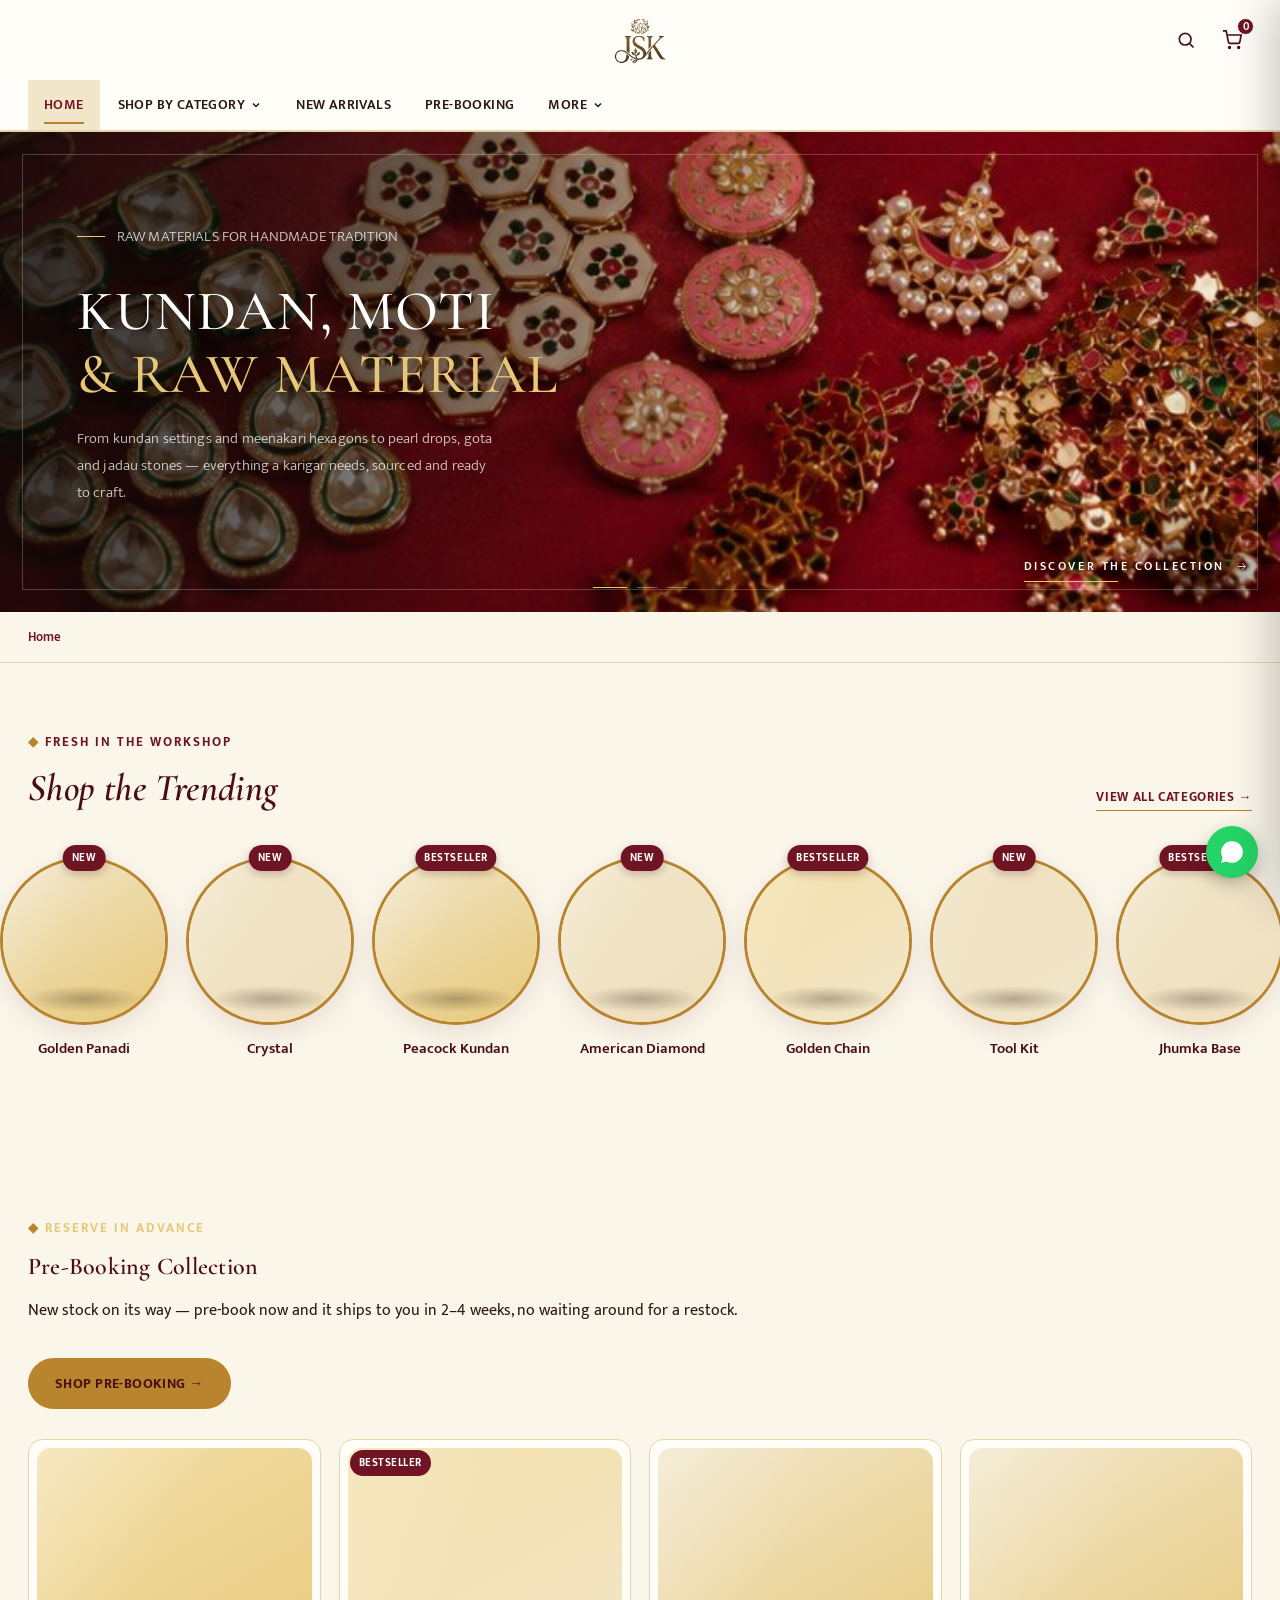
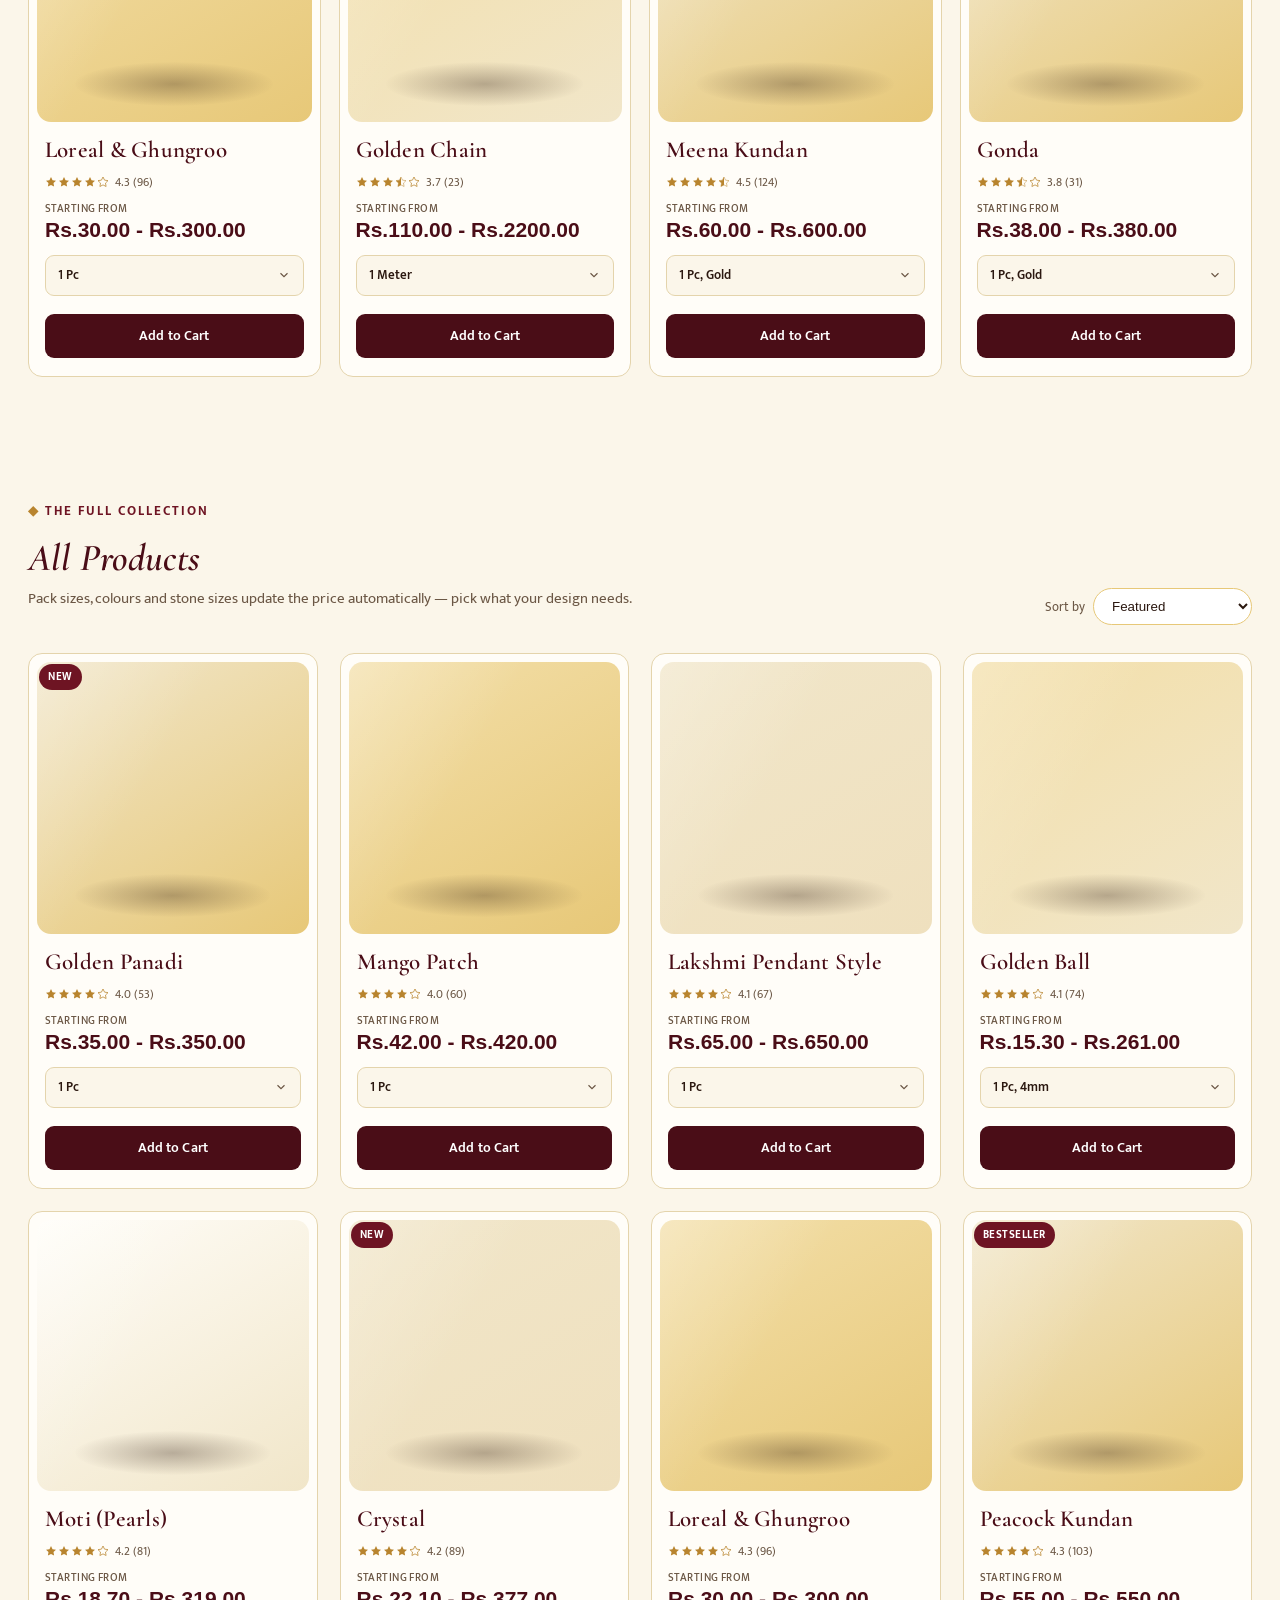
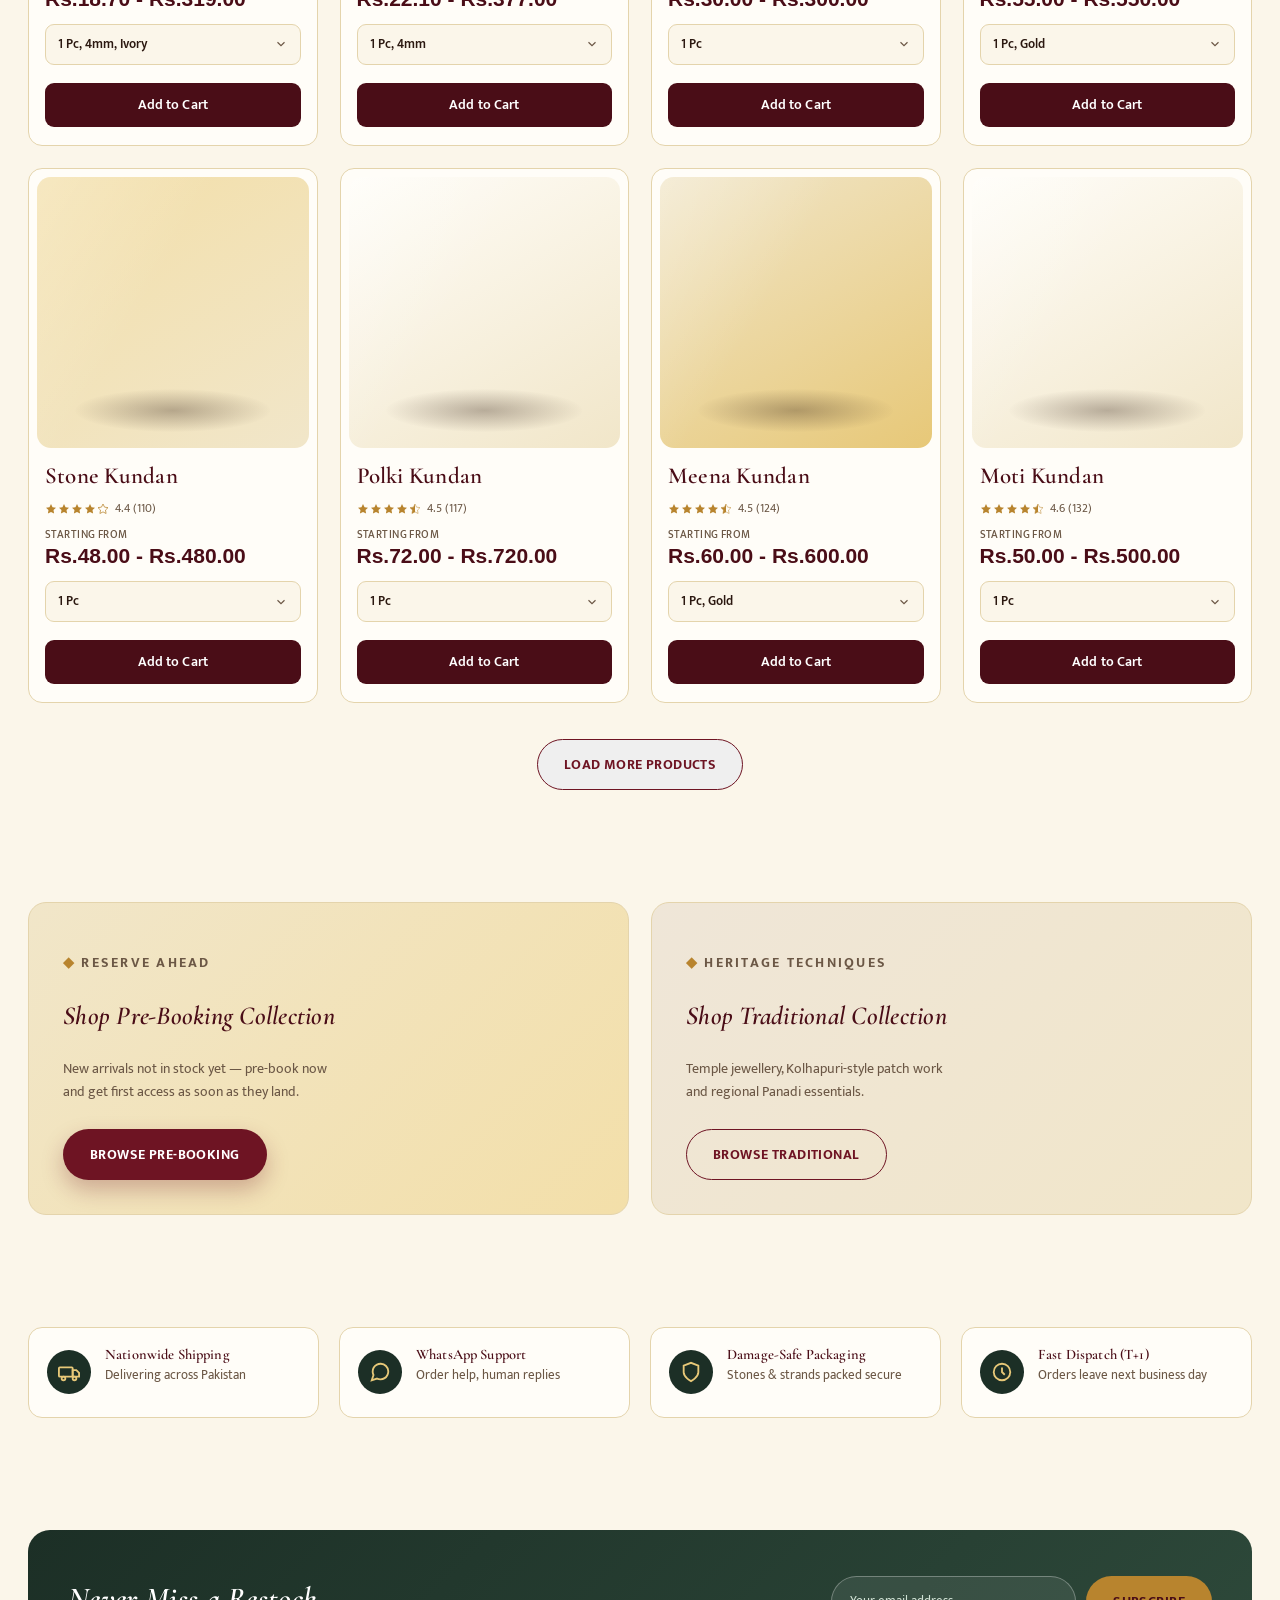
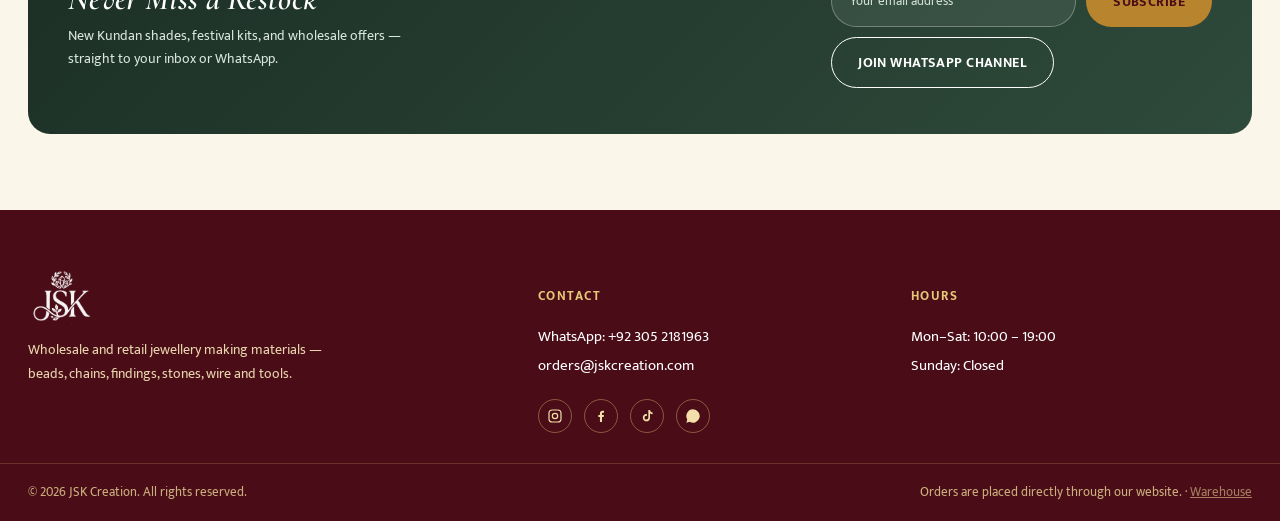
==== commit 59bf3064: "Add files via upload" ====
--- a/index.html
+++ b/index.html
@@ -301,6 +301,14 @@
 .section-head{display:flex;justify-content:space-between;align-items:flex-end;margin-bottom:28px;gap:20px;flex-wrap:wrap;}
 .section-head h2{font-size:clamp(26px,3vw,38px);font-style:italic;}
 .section-head p.sub{color:var(--ink-soft);margin-top:6px;font-size:14.5px;}
+.sort-control{display:flex;align-items:center;gap:8px;flex-shrink:0;}
+.sort-control label{font-size:13px;color:var(--ink-soft);white-space:nowrap;}
+.sort-control select{
+  font:500 14px/1 inherit;color:var(--ink);background:#fff;
+  border:1px solid var(--gold-light);border-radius:999px;
+  padding:9px 14px;cursor:pointer;
+}
+.sort-control select:focus{outline:2px solid var(--gold-light);outline-offset:1px;}
 .link-more{font-size:13px;font-weight:700;letter-spacing:.05em;text-transform:uppercase;color:var(--maroon);border-bottom:1.5px solid var(--gold);padding-bottom:2px;white-space:nowrap;}
 .link-more:hover{color:var(--maroon-deep);}
 
@@ -376,6 +384,10 @@
   content:"";position:absolute;inset:0;
   background:linear-gradient(120deg, rgba(255,255,255,.28), transparent 42%);
 }
+.product-art-loading-mark{
+  position:absolute;top:50%;left:50%;transform:translate(-50%,-50%);
+  width:38%;height:auto;object-fit:contain;opacity:.5;z-index:1;
+}
 .badge-tag{
   position:absolute;top:10px;left:10px;background:var(--maroon);color:#fff;
   font-size:10.5px;font-weight:700;letter-spacing:.05em;text-transform:uppercase;
@@ -435,6 +447,7 @@
 .card-name{font-family:'Cormorant Garamond',serif;font-size:23px;font-weight:600;color:var(--maroon-deep);line-height:1.25;min-height:auto;}
 .card-price{font-size:15px;font-weight:700;color:var(--ink);}
 .card-price .from{font-size:11px;color:var(--ink-soft);font-weight:500;text-transform:uppercase;letter-spacing:.04em;display:block;}
+.card-price .price-val{font-size:21px;font-weight:800;color:var(--maroon-deep);}
 .variant-control{margin-top:2px;}
 .variant-summary{
   width:100%;display:flex;align-items:center;justify-content:space-between;gap:8px;
@@ -835,8 +848,9 @@
   }
   .rating-row{font-size:11.5px;gap:5px;}
   .stars svg{width:11px;height:11px;}
-  .card-price{display:flex;align-items:baseline;gap:6px;font-size:14.5px;}
+  .card-price{display:flex;align-items:baseline;gap:6px;font-size:14.5px;flex-wrap:wrap;}
   .card-price .from{display:inline;font-size:10.5px;}
+  .card-price .price-val{font-size:18.5px;}
   .variant-summary{padding:7px 11px;font-size:12px;}
   .variant-summary .chev{width:13px;height:13px;}
   .chip{font-size:11.5px;padding:6px 10px;max-width:86px;}
@@ -1042,6 +1056,16 @@
         <p class="eyebrow">The Full Collection</p>
         <h2>All Products</h2>
         <p class="sub">Pack sizes, colours and stone sizes update the price automatically — pick what your design needs.</p>
+      </div>
+      <div class="sort-control">
+        <label for="sortSelect">Sort by</label>
+        <select id="sortSelect">
+          <option value="featured">Featured</option>
+          <option value="price-asc">Price: Low to High</option>
+          <option value="price-desc">Price: High to Low</option>
+          <option value="name-asc">Name: A to Z</option>
+          <option value="name-desc">Name: Z to A</option>
+        </select>
       </div>
     </div>
     <div class="product-grid" id="productGrid"></div>
@@ -1311,6 +1335,8 @@
     colorOptions: opts.colorOptions || null,
     fixed: !!opts.fixed,
     tag: opts.tag || null,
+    // demo placeholder stock, only used until the real Warehouse catalog loads
+    stock: opts.stock != null ? opts.stock : 25,
   };
 }
 
@@ -1497,6 +1523,11 @@
   const images = Array.isArray(raw.images) && raw.images.length
     ? raw.images.filter(Boolean)
     : (raw.img ? [raw.img] : []);
+  // hasPhoto is set by the Warehouse the moment a photo is saved; the actual
+  // photo itself loads a moment later from its own document (see
+  // hydrateItemImages). While images is still empty but hasPhoto is true,
+  // show the JSK mark instead of a random stock photo.
+  const photoPending = !images.length && raw.hasPhoto === true;
   const stock = Number(raw.qty) || 0;
   const basePrice = Number(raw.price) || 0;
   let tag = null;
@@ -1532,7 +1563,7 @@
     c1: tint[0], c2: tint[1], base1: tint[2], base2: tint[3],
     basePrice,
     packLabel: 'Pack Size', packOptions, sizeOptions, colorOptions,
-    fixed: false, tag, images, stock,
+    fixed: false, tag, images, stock, photoPending,
     sku: raw.sku || '', desc: raw.desc || '',
     unitText: (raw.unitLabel && raw.unitLabel.trim()) || null,
     listing: raw.listing === 'prebook' ? 'prebook' : 'catalog',
@@ -1570,6 +1601,32 @@
   renderAll();
 }
 
+/* Item photos are stored one document per item ("itemimg_<id>") so the
+   main "items" document never hits Firestore's 1 MB per-document limit.
+   We paint the catalog immediately, then fill the photos in. */
+const IMG_PREFIX = "itemimg_";
+const imgCache = {};
+async function hydrateItemImages(items){
+  const { db, fsMod } = await getFirebase();
+  await Promise.all(items.map(async (it) => {
+    if(Array.isArray(it.images) && it.images.length) return; // legacy inline photos
+    if(imgCache[it.id]){ it.images = imgCache[it.id]; it.img = it.images[0]; return; }
+    if(it.hasPhoto === false) return;
+    try {
+      const snap = await fsMod.getDoc(fsMod.doc(db, FIRESTORE_COLLECTION, IMG_PREFIX + it.id));
+      if(snap.exists()){
+        const v = snap.data().value;
+        if(Array.isArray(v) && v.length){
+          imgCache[it.id] = v;
+          it.images = v;
+          it.img = v[0];
+        }
+      }
+    } catch(e){ /* no photos for this item, or offline */ }
+  }));
+  return items;
+}
+
 async function startCatalogSync(){
   try {
     const cached = localStorage.getItem(LS_CACHE_KEY);
@@ -1578,11 +1635,15 @@
   try {
     const { db, fsMod } = await getFirebase();
     const ref = fsMod.doc(db, FIRESTORE_COLLECTION, "items");
-    fsMod.onSnapshot(ref, (snap) => {
+    fsMod.onSnapshot(ref, async (snap) => {
       if(!snap.exists()) return;
       const items = Array.isArray(snap.data().value) ? snap.data().value : [];
       try { localStorage.setItem(LS_CACHE_KEY, JSON.stringify(items)); } catch(e){}
       applyCatalog(items);
+      try {
+        await hydrateItemImages(items);
+        applyCatalog(items);
+      } catch(e){ console.error("Could not load item photos:", e); }
     }, (err) => {
       console.error("Catalog live sync failed, showing fallback catalog:", err);
     });
@@ -1707,12 +1768,17 @@
   if(p.images && p.images.length){
     return p.images[(idx||0) % p.images.length];
   }
+  if(p.photoPending){
+    return 'logo-mark.png';
+  }
   const arr = GROUP_IMAGES[p.group] || GROUP_IMAGES['Crystal & Beads'];
   const id = arr[p.id % arr.length];
   return `https://images.pexels.com/photos/${id}/pexels-photo-${id}.jpeg?auto=compress&cs=tinysrgb&w=600`;
 }
 function artHtml(p, extraClass, idx){
-  return `<div class="product-art ${extraClass||''}" style="--base1:${p.base1};--base2:${p.base2};"><img src="${imgFor(p,idx)}" alt="${p.name}" loading="lazy" onerror="this.style.display='none'"></div>`;
+  const src = imgFor(p,idx);
+  const isPlaceholder = src === 'logo-mark.png';
+  return `<div class="product-art ${extraClass||''}" style="--base1:${p.base1};--base2:${p.base2};"><img class="${isPlaceholder?'product-art-loading-mark':''}" src="${src}" alt="${p.name}" loading="lazy" onerror="this.style.display='none'"></div>`;
 }
 
 
@@ -1801,7 +1867,7 @@
    ============================================================ */
 function trendTileHtml(p){
   return `
-  <div class="trend-tile" data-filter="${p.group}">
+  <div class="trend-tile" data-pid="${p.id}" style="cursor:pointer;">
     ${p.tag?`<span class="badge-tag">${p.tag}</span>`:''}
     <div class="art">${artHtml(p)}</div>
     <p>${p.name}</p>
@@ -1827,7 +1893,11 @@
   return PRODUCTS.filter(p=>p.group===group || p.parentGroup===group).slice(0,8);
 }
 function renderTrendingScroll(group){
-  document.getElementById('trendingScroll').innerHTML = getTrendPicks(group).map(trendTileHtml).join('');
+  const el = document.getElementById('trendingScroll');
+  el.innerHTML = getTrendPicks(group).map(trendTileHtml).join('');
+  el.querySelectorAll('.trend-tile[data-pid]').forEach(tile=>{
+    tile.addEventListener('click', ()=> openProductDetail(Number(tile.getAttribute('data-pid'))));
+  });
 }
 
 /* ============================================================
@@ -1949,13 +2019,22 @@
 let visibleCount = PAGE_SIZE;
 let activeFilter = null;
 let searchTerm = '';
+let sortOrder = 'featured';
 
 function filteredProducts(){
-  return PRODUCTS.filter(p=>{
+  const list = PRODUCTS.filter(p=>{
     const matchesFilter = !activeFilter || p.group === activeFilter || p.parentGroup === activeFilter;
     const matchesSearch = !searchTerm || p.name.toLowerCase().includes(searchTerm) || p.group.toLowerCase().includes(searchTerm);
     return matchesFilter && matchesSearch;
   });
+  switch(sortOrder){
+    case 'price-asc': list.sort((a,b)=>a.basePrice-b.basePrice); break;
+    case 'price-desc': list.sort((a,b)=>b.basePrice-a.basePrice); break;
+    case 'name-asc': list.sort((a,b)=>a.name.localeCompare(b.name)); break;
+    case 'name-desc': list.sort((a,b)=>b.name.localeCompare(a.name)); break;
+    default: break; // 'featured' = keep original catalog order
+  }
+  return list;
 }
 function renderGrid(){
   const list = filteredProducts();
@@ -1966,6 +2045,11 @@
   document.getElementById('loadMoreBtn').style.display = visibleCount < list.length ? 'inline-flex' : 'none';
   attachCardListeners(document.getElementById('productGrid'));
 }
+document.getElementById('sortSelect').addEventListener('change', (e)=>{
+  sortOrder = e.target.value;
+  visibleCount = PAGE_SIZE;
+  renderGrid();
+});
 document.getElementById('loadMoreBtn').addEventListener('click', ()=>{
   visibleCount += PAGE_SIZE;
   renderGrid();
@@ -2496,14 +2580,16 @@
             <span id="pdpQty">${pdpState.qty}</span>
             <button data-pdp-qty="inc" aria-label="Increase quantity">+</button>
           </div>
-          <button class="add-btn pdp-add-btn" id="pdpAddBtn">
+          <button class="add-btn pdp-add-btn" id="pdpAddBtn" ${p.stock<=0?'disabled style="opacity:.55;cursor:not-allowed;"':''}>
             <span class="spinner"></span>
-            <span class="lbl">Add to Cart</span>
+            <span class="lbl">${p.stock<=0?'Out of Stock':'Add to Cart'}</span>
           </button>
         </div>
         <ul class="pdp-meta-list">
           <li><strong>Category:</strong> ${p.group}</li>
-          <li><strong>Availability:</strong> In stock, dispatched T+1</li>
+          <li><strong>Availability:</strong> ${
+            p.stock > 0 ? `Only ${p.stock} left in stock` : 'Out of stock'
+          }</li>
           <li><strong>Shipping:</strong> Nationwide across Pakistan, damage-safe packaging</li>
         </ul>
       </div>
@@ -2565,12 +2651,16 @@
     if(pdpState.qty > 1){ pdpState.qty -= 1; document.getElementById('pdpQty').textContent = pdpState.qty; }
   });
   document.querySelector('[data-pdp-qty="inc"]').addEventListener('click', ()=>{
+    // Never let the shopper select more than the Warehouse says is in stock,
+    // so an order can never exceed what's actually on the shelf.
+    if(p.stock > 0 && pdpState.qty >= p.stock) return;
     pdpState.qty += 1; document.getElementById('pdpQty').textContent = pdpState.qty;
   });
 
   document.getElementById('pdpAddBtn').addEventListener('click', ()=>{
     const btn = document.getElementById('pdpAddBtn');
     if(btn.classList.contains('loading')) return;
+    if(p.stock <= 0){ showToast(`"${p.name}" is out of stock`, 'error'); return; }
     const price = pdpCurrentPrice(p);
     const colorName = p.colorOptions ? p.colorOptions[pdpState.colorIdx].name : null;
     const variantLabel = [
